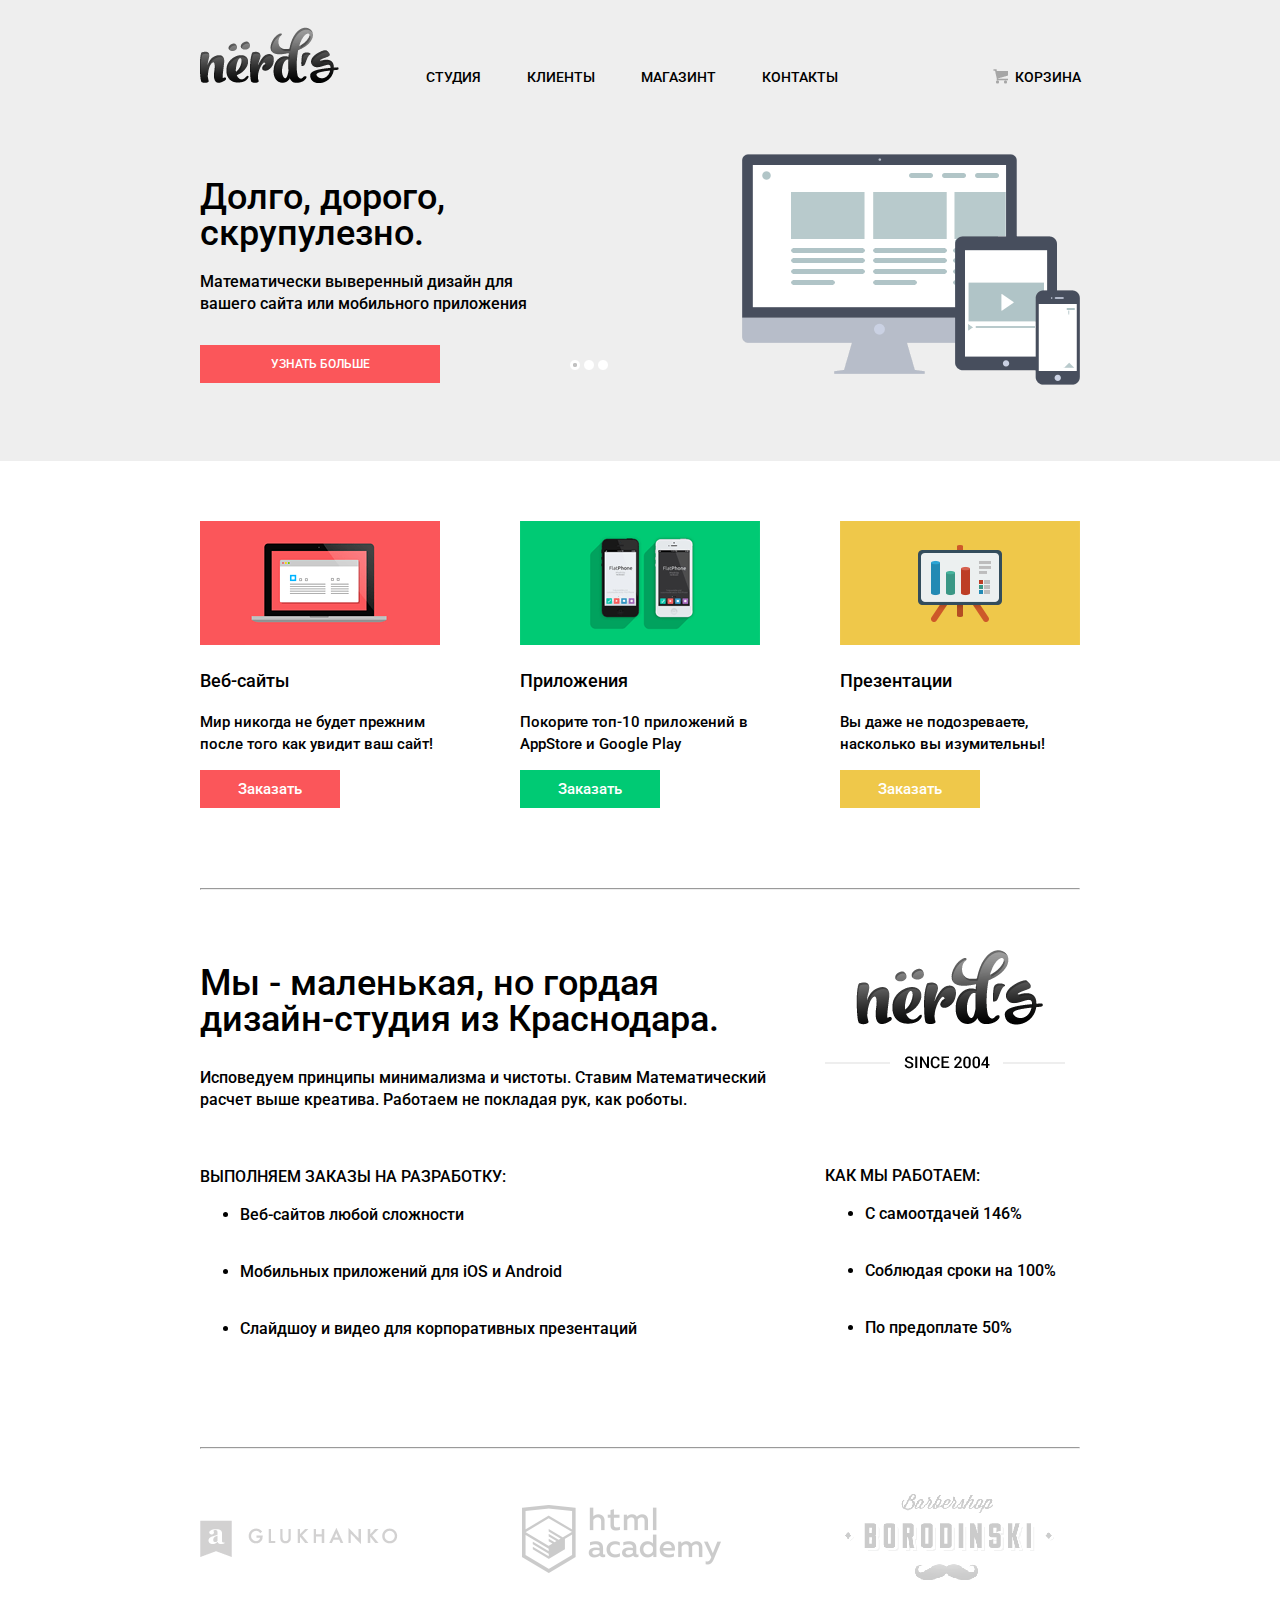
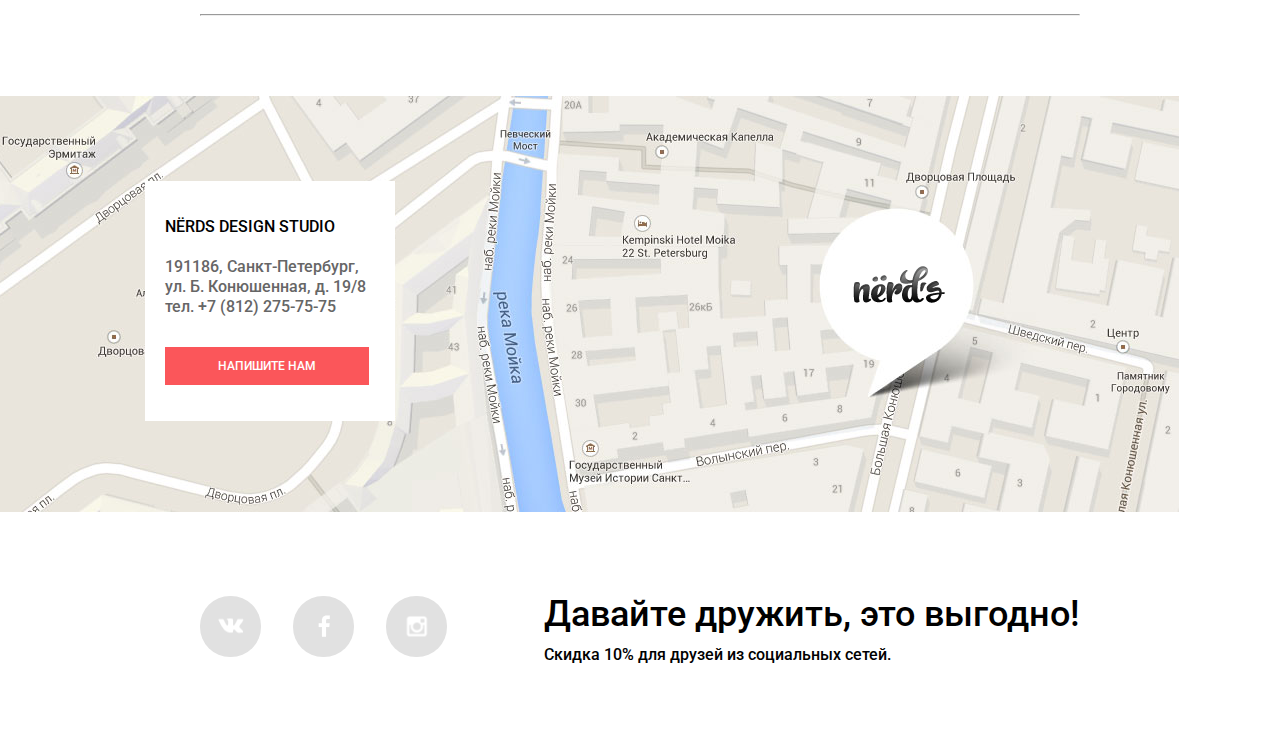
==== index.html @ 6b66bb36 "index.html - сделан, catalog.html - почти" ====
<!DOCTYPE html>
<html lang="ru"> <!--Как в строку лого+ меню -->
  <head>
    <meta charset="utf-8">
    <title>Нёрдс Главная страница</title>
    <link href="https://fonts.googleapis.com/css?family=Roboto:400,500&subset=cyrillic" rel="stylesheet">
    <link rel="stylesheet" href="https://fonts.googleapis.com/css?family=Roboto:500,900&subset=cyrillic">
    <link rel="stylesheet" href="css/normalize.css">
    <link href="css/style.css" rel="stylesheet">
  </head>
  <body>

    <header class="header">
      <div class="container clearfix">
        <a class="main-logo" href="#" class="logo"><img src="img/Logo.png" alt="logo" width="139" height="56"></a> <!--float left-->
        <nav class="header-menu">
          <ul>
            <li>
              <a href="#">СТУДИЯ</a>
            </li>
            <li>
              <a href="#">КЛИЕНТЫ</a>
            </li>
            <li>
              <a href="#">МАГАЗИНТ</a>
            </li>
            <li>
              <a href="#">КОНТАКТЫ</a>
            </li>
          </ul>
        </nav> <!-- margin-left-->
        <div class="cart">
          <a class="login" href="#">КОРЗИНА</a>
        </div>


        <!--Слайдер-->
        <div class="advantages clearfix"> <!--Кнопка? line-height?? -->
          <div class="advantages-text">
            <h1>Долго, дорого, скрупулезно.</h1>
            <p>Математически выверенный дизайн для вашего сайта или мобильного приложения</p>
            <a class="btn-more" href="#">УЗНАТЬ БОЛЬШЕ</a>
          </div>
          <div class="advantages-switch">
            <!-- <img src="img/4-layers.png" alt="Переключатели"> -->
            <span class="switch-btn"><img src="img/sw-bt-2.png" alt="" /></span>
            <span class="switch-btn"><img src="img/sw-bt.png" alt="" /></span>
            <span class="switch-btn"><img src="img/sw-bt.png" alt="" /></span>

          </div>
          <div class="advantages-img">
            <img src="img/Nerds-comp.png" alt="Nerds" width="338" height="231">
          </div>
        </div>
      </div>

    </header>

    <main class="container clearfix">

      <!--div с плюсами-->
      <div class="what-we-do"> <!--Как покрасить кнопки, только через отдельные классы? -->
        <section class="we-do-card">
          <img src="img/we-do-web-sites.png" alt="web" width="240" height="124">
          <h2>Веб-сайты</h2>
          <p>Мир никогда не будет прежним после того как увидит ваш сайт!</p>
          <a href="#" class="btn-buy sites">Заказать</a>
        </section>
        <section class="we-do-card">
          <img src="img/we-do-apps.png" alt="apps" width="240" height="124">
          <h2>Приложения</h2>
          <p>Покорите топ-10 приложений в AppStore и Google Play</p>
          <a href="#" class="btn-buy apps">Заказать</a>
        </section>
        <section class="we-do-card">
          <img src="img/we-do-present.png" alt="present" width="240" height="124">
          <h2>Презентации</h2>
          <p>Вы даже не подозреваете, насколько вы изумительны!</p>
          <a href="#" class="btn-buy present">Заказать</a>
        </section>
      </div>
      <hr class="delimiter"> <!-- delimiter body and partners-->
      <!--Рассказ о nerds-->
      <div class="about clearfix">
        <div class="about-text">
          <h1>Мы - маленькая, но гордая дизайн-студия из Краснодара.</h1>
          <p>Исповедуем принципы минимализма и чистоты. Ставим Математический расчет выше креатива. Работаем не покладая рук, как роботы.</p>
          <span>Выполняем заказы на разработку:</span>
          <ul>
              <li>Веб-сайтов любой сложности</li>
              <li>Мобильных приложений для iOS и Android</li>
              <li>Слайдшоу и видео для корпоративных презентаций</li>
            </ul>
        </div>
        <div class="about-how">
          <img src="img/Logo-big.png" alt="nerds" width="240" height="119">
          <span>Как мы работаем:</span>
          <ul>
            <li>С самоотдачей 146%</li>
            <li>Соблюдая сроки на 100%</li>
            <li>По предоплате 50%</li>
          </ul>
        </div>
      </div>
      <hr class="delimiter">
      <div class="partners">
        <img src="img/partn-gluhanko.png" alt="GLUKHANKO" width="198" height="37" class="image-partners">
        <img src="img/partn-academy.png" alt="html academy" width="199" height="68" class="image-partners">
        <img src="img/partn-borod.png" alt="Barbershop" width="209" height="90" class="image-partners">
      </div>
      <hr class="delimiter">
    </main><!--index div-->
      <footer class="social">
        <div class="container clearfix">
          <div class="map">
            <img class="big-map" src="img/map.jpg" alt="map" width="1199" height="416">
            <img class="map-logo" src="img/logo-map.png" alt="logo-map" width="92" height="37">
            <div class="our-address">
              <span>NЁRDS DESIGN STUDIO</span>

              <address>
                191186, Санкт-Петербург, ул. Б. Конюшенная, д. 19/8
                <br>
                тел. +7 (812) 275-75-75
              </address>
              <a class="btn-address" href="#">НАПИШИТЕ НАМ</a>
            </div>
          </div>

            <div class="social-footer">
              <a class="social-btn social-btn-vk" href="#">Вконтакте</a>
              <a class="social-btn social-btn-fb" href="#">Фейсбук</a>
              <a class="social-btn social-btn-inst" href="#">Инстаграм</a>
            </div>
            <div class="lets-friend">
              <h1>Давайте дружить, это выгодно!</h1>
              <span>Скидка 10% для друзей из социальных сетей.</span>
            </div>
        </div>
      </footer>

  </body>
</html>
---- css/style.css ----
body {
  font-size: 16px;
  line-height: 22px;
  color: black;
  font-weight: 500;
  font-family: 'Roboto', sans-serif;
}

h1 {
  font-size: 36px;
  line-height: 36px;
  color: black;
  font-weight: 500;
  font-family: 'Roboto', sans-serif;
}

h2 {
  font-size: 18px;
  line-height: 30px;
  color: black;
  font-weight: 500;
  font-family: 'Roboto', sans-serif;
}

.clearfix::after {
  content: "";
  display: table;
  clear: both;
}

.container {
  position: relative;

  width: 880px;
  padding: 0 10px;
  margin: 0 auto;
}

.header {
  margin-bottom: 60px;
  background-color: #eeeeee;
}

.main-logo {
  float: left;
  position: absolute;
  top: 27px;
}

.header-menu {
  box-sizing: border-box;
  width: 600px;
  float: left;
  margin-left: 180px;
  /*padding-left: 185px;  /* 325px */

}

.header-menu ul {
  margin: 0;
  padding: 0;
  list-style: none;
  font-size: 0;
}

.header-menu li {
  display: inline-block;
  font-size: 14px;
  font-weight: 500;
  line-height: 30px;
}

.header-menu a {
  text-decoration: none;
  color: black;
  display: block;
  padding: 62px 46px;
}

.header-menu a:last-child {
  padding-right: 0;
}

.header-menu a:hover {
  color: #fb565a;
}

.header-menu a:active {
  color: #dbdbdb;
}

.cart {
  max-width: 90px;
  float: right;
}

.login {
  position: relative;

  font-size: 14px;
  font-weight: 500;
  line-height: 30px;
  color: black;
  text-decoration: none;
  padding: 62px 0 62px 25px;

  display: inline-block;
  vertical-align: top;
}

.login:hover {
  color: #fb565a;
}

.login:active {
  color: #dbdbdb;
}

.login::before {
  content: "";
  position: absolute;

  width: 15px;
  height: 15px;
  background-position: -10px -10px;
  background-image: url("../img/sprite.png");
  background-repeat: no-repeat;

  top: 69px;
  left: 3px;
}

.login:hover::before {
  width: 15px;
  height: 15px;
  background-position: -10px -45px;

}

.login:active::before {
  width: 15px;
  height: 15px;
  background-position: -10px -10px;
}

/*--Конец шапки--*/

.advantages {
  vertical-align: top;

}

.advantages-text {
  float: left;
  width: 370px;
  margin: 0;
  padding: 0;

}

.advantages-text h1 {
  margin: 0;
  margin-top: 25px;
}

.advantages-text p {
  margin: 0;
  margin-top: 20px;
  margin-bottom: 30px;
}

/*BUTTONS */

.btn-more {
  display: block;
  /*box-sizing: border-box;*/
  width: 240px;
  line-height: 38px;

  text-decoration: none;
  color: white;
  background-color: #fb565a;
  font-size: 12px;


  text-align: center;

  /*vertical-align: middle;*/
  /*padding: 14px 71px 15px 70px;*/
}

.btn-more:hover {
  background-color: #d6494d;
}

.btn-more:active {
  background-color: #b63538;
}

.btn-buy {
  display: block;
  width: 140px;
  line-height: 38px;

  text-decoration: none;
  color: white;
  background-color: #fb565a;

  text-align: center;
}

.btn-buy:hover {
  background-color: #d6494d;
}

.btn-buy:active {
  background-color: #b63538;
}

.apps {
  background-color: #00ca74;
}

.apps:hover {
  background-color: #01a25e;
}

.apps:active {
  background-color: #009053;
}

.present {
  background-color: #efc84a;
}

.present:hover {
  background-color: #d6ae2c;
}
.present:active {
  background-color: #c09b24;
}

/*END BUTTONS */

.advantages-img {
  float: right;
  margin-bottom: 70px;
}

.advantages-switch {
  float: left;
  width: 60px;
  margin-top: 200px;

}

.what-we-do {
  font-size: 0;
}

.we-do-card {
  display: inline-block;
  width: 240px;
  vertical-align: top;
  margin-right: 80px;
  margin-bottom: 80px;


  font-size: 15px;
  line-height: 22px;
  color: black;
  font-weight: 500;
  font-family: 'Roboto', sans-serif;
}

.we-do-card h2 {     /* Не работает? */
  font-size: 18px;
  line-height: 30px;
  color: black;
  font-weight: 500;
  font-family: 'Roboto', sans-serif;
}

.we-do-card:last-child {
  margin-right: 0;

}

.about {
  margin-top: 60px;
  margin-bottom: 72px;
}

.about li {
  margin-bottom: 35px;
}

.about span {
  text-transform: uppercase;
}

.about-text {
  float: left;
  width: 575px;
  padding-top: 15px;
}

.about-text h1 {
  margin: 0;
}

.about-text p {
  margin-top: 30px;
  margin-bottom: 55px;
}

.about-how {
  width: 240px;
  float: right;
  margin-right: 15px;
}

.about-how img {
  margin-bottom: 90px;
}

.delimiter {
  margin: 0;
}

.partners {
  margin-top: 45px;
  margin-bottom: 30px;
}

.image-partners {
  vertical-align: middle;
  margin-right: 120px;
  opacity: 0.2;
}

.image-partners:hover {
  opacity: 1; lty
}

.image-partners:last-child {
  margin-right: 0;
}

/*--footer*/
.map {
  margin-bottom: 78px;
}

.big-map {
  position: relative;
  left: -220px;
}

.map-logo {
  position: absolute;
  top: 170px;
  right: 145px;
}

.our-address {
  position: absolute;
  top: 85px;
  left: -45px;
  box-sizing: border-box;

  background-color: white;
  width: 250px;
  height: 240px;

  padding: 31px 23px 26px 20px;

}

.our-address span {
  font-size: 16px;
  line-height: 30px;
}

.our-address address {
  margin-top: 15px;
  margin-bottom: 30px;

  font-size: 16px;
  line-height: 20px;
  font-style: normal;
  color: #666;
}

.btn-address {
  display: block;
  /*box-sizing: border-box;*/
  width: 204px;
  line-height: 38px;

  text-decoration: none;
  color: white;
  background-color: #fb565a;
  font-size: 12px;


  text-align: center;

  /*vertical-align: middle;*/
  /*padding: 14px 71px 15px 70px;*/
}

.btn-address:hover {
  background-color: #d6494d;
}

.btn-address:active {
  background-color: #b63538;
}

.social {
  margin-top: 80px;
}

.social-footer {
  float: left;
}

.social-btn {
  position: relative;
  display: inline-block;
  vertical-align: top;
  margin-right: 28px;

  width: 61px;
  height: 61px;
  font-size: 0;
  background-color: #e1e1e1;

  border-radius: 30px;

}

.social-btn::before {
  content: "";
  position: absolute;
  top: 50%;
  left: 50%;

  transform: translate(-50%, -50%);
  background: transparent url("../img/sprite.png") no-repeat;

}

.social-btn:hover {
  background: #fb565a;
}

.social-btn-vk::before {
  width: 26px;
  height: 15px;
  background-position: -10px -459px;
}

.social-btn-fb::before {
  width: 12px;
  height: 22px;
  background-position: -10px -316px;
}

.social-btn-inst::before {
  width: 21px;
  height: 21px;
  background-position: -10px -358px;
}

.lets-friend {
  float: right;;
  margin-left: 20px;
  margin-bottom: 75px;
}

.lets-friend h1 {
  margin: 0;
  margin-bottom: 12px;
}

footer .container {
  margin-top: 80px;
}
/*--End Footer--*/

/*Catalog*/

.welcome {
  margin-bottom: 95px;
  margin-left: auto;
  margin-right: auto;
  width: 655px;
}

.welcome h1 {
  margin: 0;
  text-align: center;
  font-size: 40px;
  text-transform: uppercase;
  font-weight: 500;
  line-height: normal;
}

.left-menu {
  float: left;
  width: 245px;
  line-height: 20px;
}

/*Оформление кнопок*/

input[type="checkbox"] {
  display: none;
}

input[type="checkbox"] + label {
  display: block;
  line-height: 20px;
  padding-left: 35px;
  margin-bottom: 15px;
  cursor: pointer;

  position: relative;
  color: #283136;
}

input[type="checkbox"] + label:hover {
  color: black;
}

input[type="checkbox"] + label:active {  /*Нужно ли opacity?*/
  opacity: 0.3;
}

input[type="checkbox"] + label::before {
  content: "";
  display: block;

  position: absolute;
  top: 0;
  left: 0;

  background-image: url("../img/sprite.png");
  background-repeat: no-repeat;
  width: 23px;
  height: 23px;
  background-position: -10px -80px;
}

input[type="checkbox"]:checked + label::after {
  content: "";
  display: block;

  position: absolute;
  top: 0;
  left: 0;

  background-image: url("../img/sprite.png");
  background-repeat: no-repeat;
  width: 27px;
  height: 23px;
  background-position: -10px -123px;
}

input[type="radio"] {
  display: none;
}

input[type="radio"] + label {
  display: block;
  line-height: 20px;
  padding-left: 35px;
  margin-bottom: 15px;
  cursor: pointer;

  position: relative;
  color: #283136;
}

input[type="radio"] + label:hover {
  color: black;
}

input[type="radio"] + label:active {  /*Нужно ли opacity?*/
  opacity: 0.3;
}

input[type="radio"] + label::before {
  content: "";
  display: block;

  position: absolute;
  top: 0;
  left: 0;

  background-image: url("../img/sprite.png");
  background-repeat: no-repeat;
  width: 25px;
  height: 25px;
  background-position: -10px -166px;
}

input[type="radio"]:checked + label::after {
  content: "";
  display: block;

  position: absolute;
  top: 0;
  left: 0;

  background-image: url("../img/sprite.png");
  background-repeat: no-repeat;
  width: 25px;
  height: 25px;
  background-position: -10px -211px;
}

.left-menu .price-range {
  width: 80px;
}

.show-button {
  margin-top: 57px;
}

.btn-show {
    display: block;
    width: 155px;
    line-height: 38px;

    text-decoration: none;
    color: black;
    background-color: #f1f1f1;

    text-align: center;
    text-transform: uppercase;
    border: 0;

    font-size: 12px;
    font-weight: 700;

}

/*END Оформление кнопок*/



.sorted {
  margin-bottom: 26px;
}

.layouts {
  margin-left: 246px;
}

.layout-card {
  display: inline-block;
  font-size: 0;
  margin-right: 80px;
  margin-bottom: 80px;
}

.layout-card:nth-child(even) {
  margin-right: 0;
}

.showed  div{
  position: relative;
}

.btn-price {
  position: absolute;
  bottom: 80px;
  left: 50px;
  background: red;
  width: 140px;
  height: 40px;

}

.btn-price:hover {
  background: blue;
}

/*
.btn-price {
  display: inline-block;
  float: right;
  background: red;
  width: 100px;
}
*/

.pagination {
  margin-top: 45px;
}

.pagination ul {
  margin: 0;
  padding: 0;

  list-style: none;
  font-size: 0;
}

.pagination li {
  display: inline-block;
  font-size: 14px;
  line-height: 18px;
  vertical-align: top;
}

.pagination a {
  display: block;
  padding: 17px 18px;
  color: black;
  background-color: #f1f1f1;
  text-decoration: none;
  margin-right: 7px;
  border-radius: 5px;
}

.pagination .selected-pagi {
  color: black;
  background-color: white;
  border: 1px solid grey;
}

.pagination a:hover {
  background: #e5e5e5;
}

.pagination a:active {
  background: #d5d5d5;
  box-shadow: inset 0 3px 0 0 grey;
}

/*SPRITE*/
.sprite {
    background-image: url("../img/sprite.png");
    background-repeat: no-repeat;
    display: block;
}

.sprite--icon-basket {
    width: 15px;
    height: 15px;
    background-position: -10px -10px;
}

.sprite--icon-basket-red {
    width: 15px;
    height: 15px;
    background-position: -10px -45px;
}

.sprite--icon-check-off {
    width: 23px;
    height: 23px;
    background-position: -10px -80px;
}

.sprite--icon-check-on {
    width: 27px;
    height: 23px;
    background-position: -10px -123px;
}

.sprite--icon-circle {
    width: 25px;
    height: 25px;
    background-position: -10px -166px;
}

.sprite--icon-circle-dot {
    width: 25px;
    height: 25px;
    background-position: -10px -211px;
}

.sprite--icon-down-dir- {
    width: 11px;
    height: 10px;
    background-position: -10px -256px;
}

.sprite--icon-down-dir-green {
    width: 11px;
    height: 10px;
    background-position: -10px -286px;
}

.sprite--icon-fb {
    width: 12px;
    height: 22px;
    background-position: -10px -316px;
}

.sprite--icon-inst {
    width: 21px;
    height: 21px;
    background-position: -10px -358px;
}

.sprite--icon-up-dir {
    width: 11px;
    height: 10px;
    background-position: -10px -399px;
}

.sprite--icon-up-dir-green {
    width: 11px;
    height: 10px;
    background-position: -10px -429px;
}

.sprite--icon-vk {
    width: 26px;
    height: 15px;
    background-position: -10px -459px;
}

/*END SPRITE*/
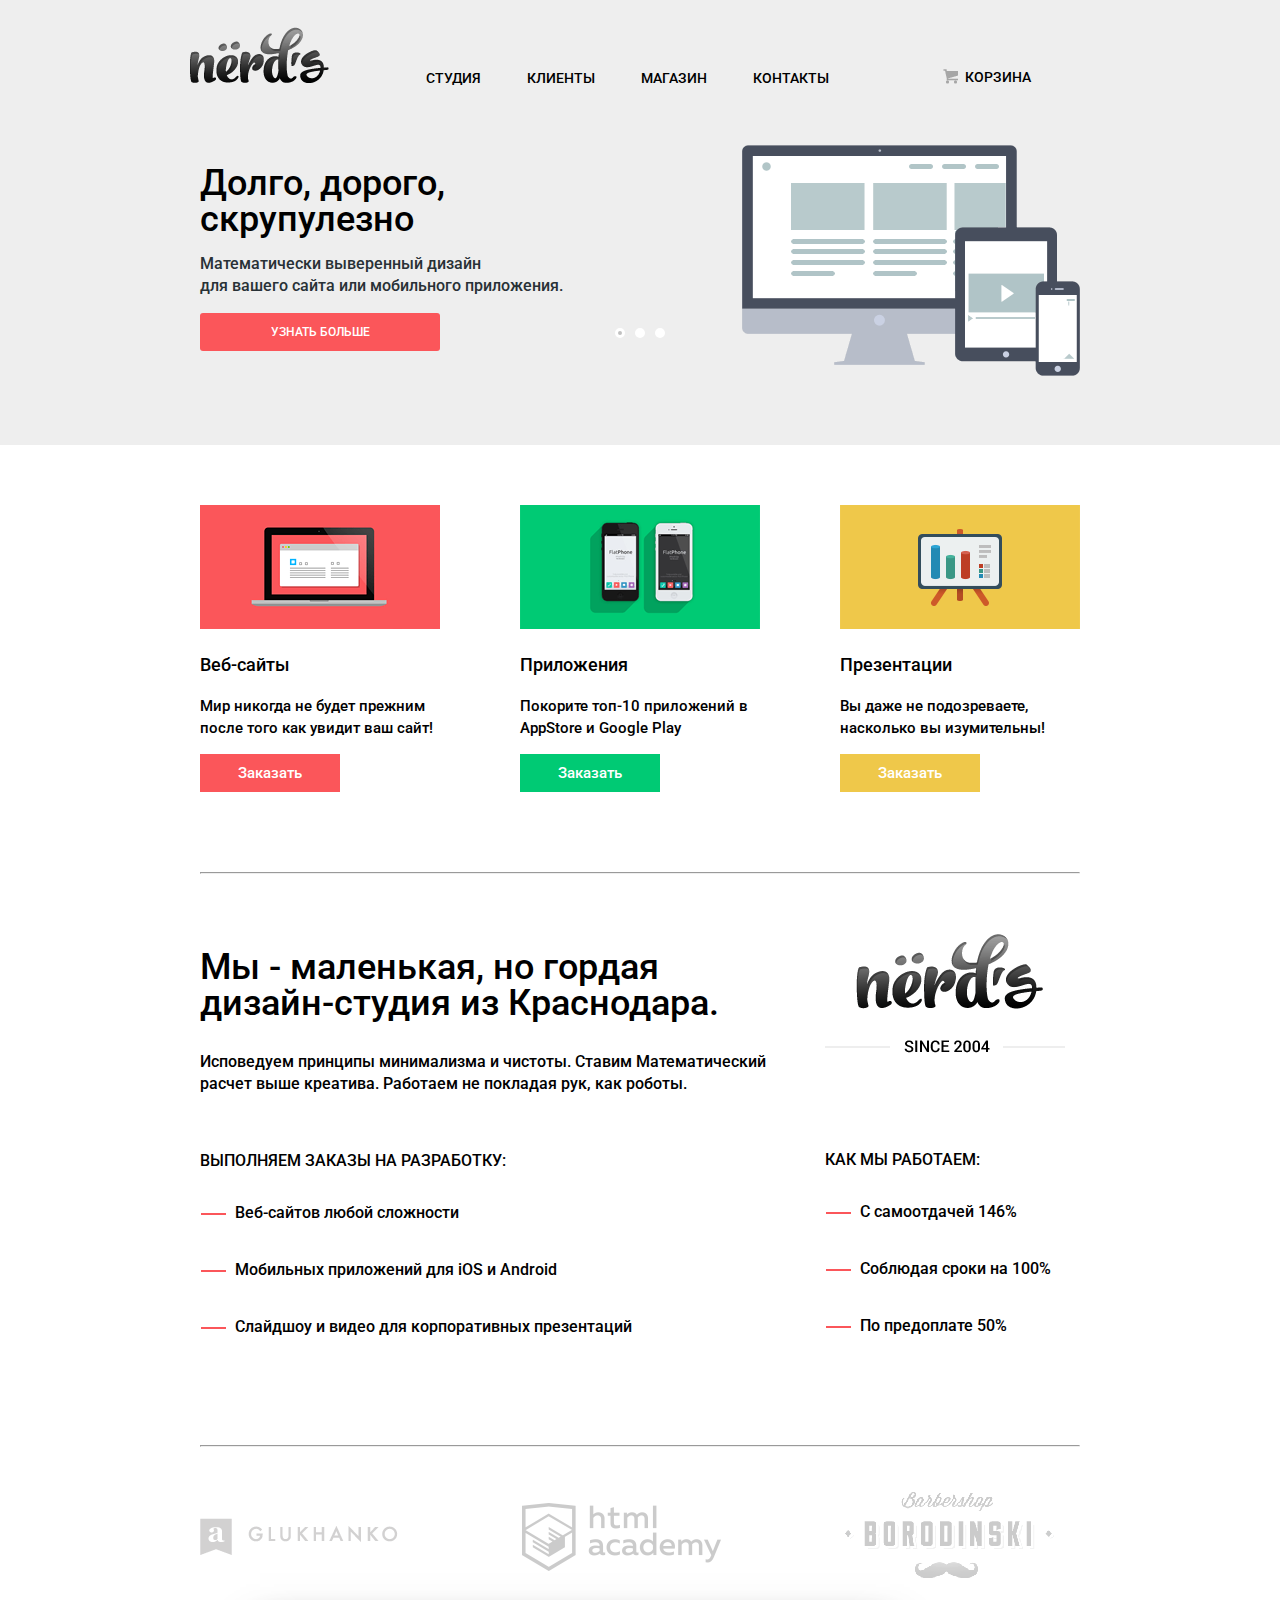
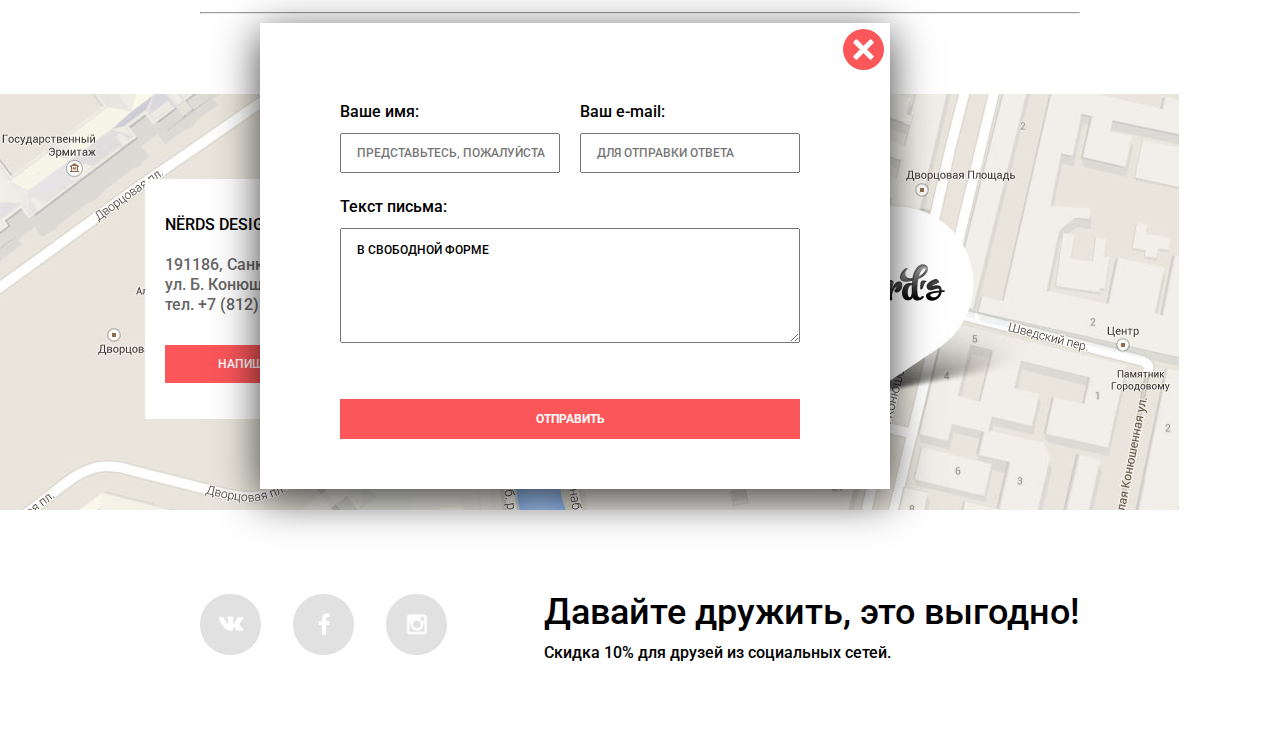
==== commit f823b9ed: "index.html готов" ====
--- a/index.html
+++ b/index.html
@@ -1,6 +1,6 @@
 <!DOCTYPE html>
-<html lang="ru"> <!--Как в строку лого+ меню -->
-  <head>
+<html lang="ru">  <!-- горизонтальная прокрутка от .container margin 0 10px, как убрать? -->
+  <head>  <!-- В index.html меню перестало быть активным из-за слайдера -->
     <meta charset="utf-8">
     <title>Нёрдс Главная страница</title>
     <link href="https://fonts.googleapis.com/css?family=Roboto:400,500&subset=cyrillic" rel="stylesheet">
@@ -10,10 +10,10 @@
   </head>
   <body>
 
-    <header class="header">
+    <header class="header clearfix">
       <div class="container clearfix">
         <a class="main-logo" href="#" class="logo"><img src="img/Logo.png" alt="logo" width="139" height="56"></a> <!--float left-->
-        <nav class="header-menu">
+        <nav class="header-menu clearfix">
           <ul>
             <li>
               <a href="#">СТУДИЯ</a>
@@ -22,7 +22,7 @@
               <a href="#">КЛИЕНТЫ</a>
             </li>
             <li>
-              <a href="#">МАГАЗИНТ</a>
+              <a href="Catalog.html">МАГАЗИН</a>
             </li>
             <li>
               <a href="#">КОНТАКТЫ</a>
@@ -32,24 +32,39 @@
         <div class="cart">
           <a class="login" href="#">КОРЗИНА</a>
         </div>
+        <!--Слайдер-->
+        <div class="slider">
+          <input type="radio" id="btn-1" name="toggle" checked>
+          <input type="radio" id="btn-2" name="toggle">
+          <input type="radio" id="btn-3" name="toggle">
 
-
-        <!--Слайдер-->
-        <div class="advantages clearfix"> <!--Кнопка? line-height?? -->
-          <div class="advantages-text">
-            <h1>Долго, дорого, скрупулезно.</h1>
-            <p>Математически выверенный дизайн для вашего сайта или мобильного приложения</p>
-            <a class="btn-more" href="#">УЗНАТЬ БОЛЬШЕ</a>
+          <div class="slider-controls">
+            <label for="btn-1"></label>
+            <label for="btn-2"></label>
+            <label for="btn-3"></label>
           </div>
-          <div class="advantages-switch">
-            <!-- <img src="img/4-layers.png" alt="Переключатели"> -->
-            <span class="switch-btn"><img src="img/sw-bt-2.png" alt="" /></span>
-            <span class="switch-btn"><img src="img/sw-bt.png" alt="" /></span>
-            <span class="switch-btn"><img src="img/sw-bt.png" alt="" /></span>
-
-          </div>
-          <div class="advantages-img">
-            <img src="img/Nerds-comp.png" alt="Nerds" width="338" height="231">
+          <div class="slides">
+            <div class="slide">
+              <div class="slide-text">
+                <div class="slide-title">Долго, дорого,<br>скрупулезно</div>
+                <p>Математически выверенный дизайн<br>для вашего сайта или мобильного приложения.</p>
+                <a class="btn-more" href="#">Узнать больше</a>
+              </div>
+            </div>
+            <div class="slide">
+              <div class="slide-text">
+                <div class="slide-title">Любите ли вы математику,<br> как любим ее мы?</div>
+                <p>Нашим дизайнерам мы удаляем нейроны, ответственные<br>за креатив, чтобы дать им возможность все просчитать.</p>
+                <a class="btn-more" href="#">Узнать больше</a>
+              </div>
+            </div>
+            <div class="slide">
+              <div class="slide-text">
+                <div class="slide-title">Только наркотики,<br> только хардкор!</div>
+                <p>Все дизайнерские решения в нашей компании принимаются только под воздействием качественных галлюциногенов.</p>
+                <a class="btn-more" href="#">Узнать больше</a>
+              </div>
+            </div>
           </div>
         </div>
       </div>
@@ -112,7 +127,7 @@
     </main><!--index div-->
       <footer class="social">
         <div class="container clearfix">
-          <div class="map">
+          <div class="map"> <!--Всплывающее окно внутри -->
             <img class="big-map" src="img/map.jpg" alt="map" width="1199" height="416">
             <img class="map-logo" src="img/logo-map.png" alt="logo-map" width="92" height="37">
             <div class="our-address">
@@ -125,6 +140,41 @@
               </address>
               <a class="btn-address" href="#">НАПИШИТЕ НАМ</a>
             </div>
+            <div class="modal-content clearfix"><!-- Всплывающее окно "Напишите нам" -->  <!-- text-popup проходит сквозь float, clearfix не помогает почему-то -->
+                <button class="modal-content-close" type="button" title="Закрыть">Закрыть</button>
+
+                <form class="login-form clearfix" action="#" method="post">
+                    <div class="login-popup">
+                      <label for="pup-login">
+                        <p>Ваше имя:</p>
+                      </label>
+                      <input type="text" name="login" id="pup-login" placeholder="представьтесь, пожалуйста">
+                    </div>
+                    <div class="email-popup">
+                      <label for="pup-email">
+                        <p>Ваш e-mail:</p>
+                      </label>
+                      <input type="text"  name="email" id="pup-email" placeholder="для отправки ответа">
+                    </div>
+                    <div class="text-popup">
+                      <label for="pup-text">
+                        <p>Текст письма:</p>
+                      </label>
+                      <textarea type="text"  name="all-text" id="pup-text">в свободной форме</textarea>
+                    </div>
+                    <!-- <div class="text-popup"> -->  <!-- Проба с типом input -->
+                      <!--<label for="pup-text">
+                        <p>Текст письма:</p>
+                      </label>
+                      <input class="popup-text" type="text"  name="all-text" id="pup-text" placeholder="в свободной форме"></input>
+                    </div> -->
+
+                    <button class="btn-show" type="submit">Отправить</button>
+
+                </form>
+
+
+              </div>
           </div>
 
             <div class="social-footer">
--- a/css/style.css
+++ b/css/style.css
@@ -36,6 +36,11 @@
   margin: 0 auto;
 }
 
+img {
+  max-width: 100%;
+  height: auto;
+}
+
 .header {
   margin-bottom: 60px;
   background-color: #eeeeee;
@@ -45,13 +50,18 @@
   float: left;
   position: absolute;
   top: 27px;
+  left: 0px;
+
 }
 
 .header-menu {
   box-sizing: border-box;
-  width: 600px;
+  width: 550px;
   float: left;
   margin-left: 180px;
+  margin-top: 43px;
+
+  /*margin-bottom: 64px;*/
   /*padding-left: 185px;  /* 325px */
 
 }
@@ -65,6 +75,7 @@
 
 .header-menu li {
   display: inline-block;
+  vertical-align: top;
   font-size: 14px;
   font-weight: 500;
   line-height: 30px;
@@ -74,7 +85,7 @@
   text-decoration: none;
   color: black;
   display: block;
-  padding: 62px 46px;
+  padding: 20px 46px;
 }
 
 .header-menu a:last-child {
@@ -87,11 +98,34 @@
 
 .header-menu a:active {
   color: #dbdbdb;
+}
+
+.header-menu .active {
+  position: relative;
+
+  background-color: none;
+}
+
+.header-menu .active::after {
+  content: "";
+  position: absolute;
+  right: 0;
+  bottom: 0;
+  left: 46px;
+
+  height: 5px;
+
+  background-color: #ffffff;
+}
+
+.header-menu .active a:hover {
+  color: black;
 }
 
 .cart {
   max-width: 90px;
   float: right;
+  margin-right: 50px;
 }
 
 .login {
@@ -145,29 +179,104 @@
 
 /*--Конец шапки--*/
 
-.advantages {
+/* SLIDER*/
+
+.slider {
+  position: relative;
+
+  padding-top: 135px;
+  width: 880px;
+  margin: 0 auto;
+}
+
+.slide {
+  min-height: 310px;
+  background-repeat: no-repeat;
+  background-position: 100% 10px;
+}
+
+.slider input[type="radio"] {
+  display: none;
+}
+
+.slider-controls label {
+  display: inline-block;
+  width: 4px;
+  height: 4px;
+  margin: 0 3px;
+
   vertical-align: top;
 
-}
-
-.advantages-text {
-  float: left;
-  width: 370px;
-  margin: 0;
-  padding: 0;
-
-}
-
-.advantages-text h1 {
-  margin: 0;
-  margin-top: 25px;
-}
-
-.advantages-text p {
-  margin: 0;
-  margin-top: 20px;
-  margin-bottom: 30px;
-}
+  background: #ffffff;
+  border: 3px solid white;
+  border-radius: 50%;
+  cursor: pointer;
+}
+.slider-controls {
+  position: absolute;
+  bottom: 95px;
+  left: 50%;
+
+  width: 200px;
+  margin-left: -100px;
+
+  text-align: center;
+}
+
+.slide-text {
+  width: 500px;
+  padding: 30px 0;
+}
+
+.slide-title {
+  font-weight: 500;
+  font-size: 36px;
+  line-height: 36px;
+}
+
+.slide p {
+  color: #283136;
+  font-size: 16px;
+  font-weight: 500;
+  line-height: 22px;
+}
+
+.slide:nth-child(1) {
+  background-image: url("../img/nerds-1-comp.png");
+}
+
+.slide:nth-child(2) {
+  background-image: url("../img/nerds-2-calc.png");
+}
+
+.slide:nth-child(3) {
+  background-image: url("../img/nerds-3-rob.png");
+}
+
+.slide {
+  display: none;
+}
+
+#btn-1:checked ~ .slides .slide:nth-child(1) {
+  display: block;
+}
+
+#btn-2:checked ~ .slides .slide:nth-child(2) {
+  display: block;
+}
+
+#btn-3:checked ~ .slides .slide:nth-child(3) {
+  display: block;
+}
+
+#btn-1:checked ~ .slider-controls label[for="btn-1"],
+#btn-2:checked ~ .slider-controls label[for="btn-2"],
+#btn-3:checked ~ .slider-controls label[for="btn-3"] {
+  background: #c1c1c1;
+}
+
+/*END SLIDER */
+
 
 /*BUTTONS */
 
@@ -178,12 +287,13 @@
   line-height: 38px;
 
   text-decoration: none;
+  text-transform: uppercase;
   color: white;
   background-color: #fb565a;
   font-size: 12px;
 
-
   text-align: center;
+  border-radius: 3px;
 
   /*vertical-align: middle;*/
   /*padding: 14px 71px 15px 70px;*/
@@ -289,14 +399,38 @@
 .about {
   margin-top: 60px;
   margin-bottom: 72px;
+
+}
+
+.about ul {
+  margin: 0;
+  padding: 0;
+  list-style: none;
+  margin-top: 30px;
 }
 
 .about li {
+  position: relative;
+
   margin-bottom: 35px;
+  padding-left: 35px;
+}
+
+.about li::after {
+  position: absolute;
+  content: "";
+  top: 50%;
+  left: 1px;
+
+  width: 25px;
+  height: 2px;
+
+  background-color: #fb565a;
 }
 
 .about span {
   text-transform: uppercase;
+
 }
 
 .about-text {
@@ -355,6 +489,7 @@
 .big-map {
   position: relative;
   left: -220px;
+  max-width: inherit;
 }
 
 .map-logo {
@@ -650,18 +785,30 @@
 
 /*END Оформление кнопок*/
 
-
+.price {
+  margin-bottom: 55px;
+}
+
+.grid {
+  margin-bottom: 50px;
+}
+
+.cards-index {
+  width: 565px;
+  margin-left: 246px;
+}
 
 .sorted {
   margin-bottom: 26px;
 }
 
-.layouts {
+/*.layouts {
   margin-left: 246px;
-}
+}*/
 
 .layout-card {
   display: inline-block;
+  vertical-align: top;
   font-size: 0;
   margin-right: 80px;
   margin-bottom: 80px;
@@ -712,6 +859,7 @@
 
 .pagination li {
   display: inline-block;
+  vertical-align: top;
   font-size: 14px;
   line-height: 18px;
   vertical-align: top;
@@ -828,3 +976,136 @@
 }
 
 /*END SPRITE*/
+
+
+/*POPUP*/
+
+.modal-content {
+  position: absolute;
+  bottom: 250px;
+  left: 70px;
+  box-sizing: border-box;
+  /*left: 50%;*/
+
+  max-width: 704px;
+  padding: 55px 90px 50px 80px;
+
+  color: #000000;
+
+  background: white;
+  box-shadow: 0 10px 40px rgba(0, 1, 1, 0.75);
+}
+
+.modal-content p {
+  margin: 0;
+  padding: 0;
+  margin-bottom: 12px;
+}
+
+.modal-content-close {
+  position: absolute;
+  top: 6px;
+  right: 6px;
+
+  width: 41px;
+  height: 41px;
+
+  font-size: 0;
+  border-radius: 50%;
+
+  background-color: #fb565a;
+  border: 0;
+  outline: 0;
+  cursor: pointer;
+}
+
+.modal-content-close::before,
+.modal-content-close::after {
+  content: "";
+  position: absolute;
+  top: 18px;
+  right: 8px;
+
+  width: 25px;
+  height: 5px;
+  background-color: white;
+  border-radius: 1px;
+}
+
+.modal-content-close::before {
+  transform: rotate(45deg);
+}
+
+.modal-content-close::after {
+  transform: rotate(-45deg);
+}
+
+.login-form input {
+  box-sizing: border-box;
+  width: 220px;
+  height: 40px;
+  text-transform: uppercase;
+  font-size: 12px;
+  line-height: 18px;
+  color: black;
+  padding-left: 15px;
+}
+
+/*.login-form .popup-text {
+  width: 460px;
+  height: 115px;
+  padding-top: 12px;
+  padding-left: 16px
+}*/
+
+.login-form textarea {
+
+  box-sizing: border-box;
+  width: 460px;
+  height: 115px;
+  text-transform: uppercase;
+  font-size: 12px;
+  line-height: 18px;
+  padding-top: 12px;
+  padding-left: 16px;
+}
+
+.login-form label {
+  font-size: 16px;
+  font-weight: 500;
+  line-height: 18px;
+}
+
+.login-popup {
+  display: inline-block;
+  float: left;
+  margin-right: 20px;
+  margin-bottom: 25px;
+}
+
+.email-popup {
+  display: inline-block;
+  float: right;
+  margin-bottom: 25px;
+}
+
+.text-popup {
+  margin-top: 25px;
+  margin-bottom: 50px;
+}
+
+.modal-content .btn-show {
+  width: 100%;
+  background: #fb565a;
+  color: white;
+}
+
+.modal-content .btn-show:hover {
+  background-color: #d6494d;
+}
+
+.modal-content .btn-show:active {
+  background-color: #b63538;
+}
+
+/*END popup*/
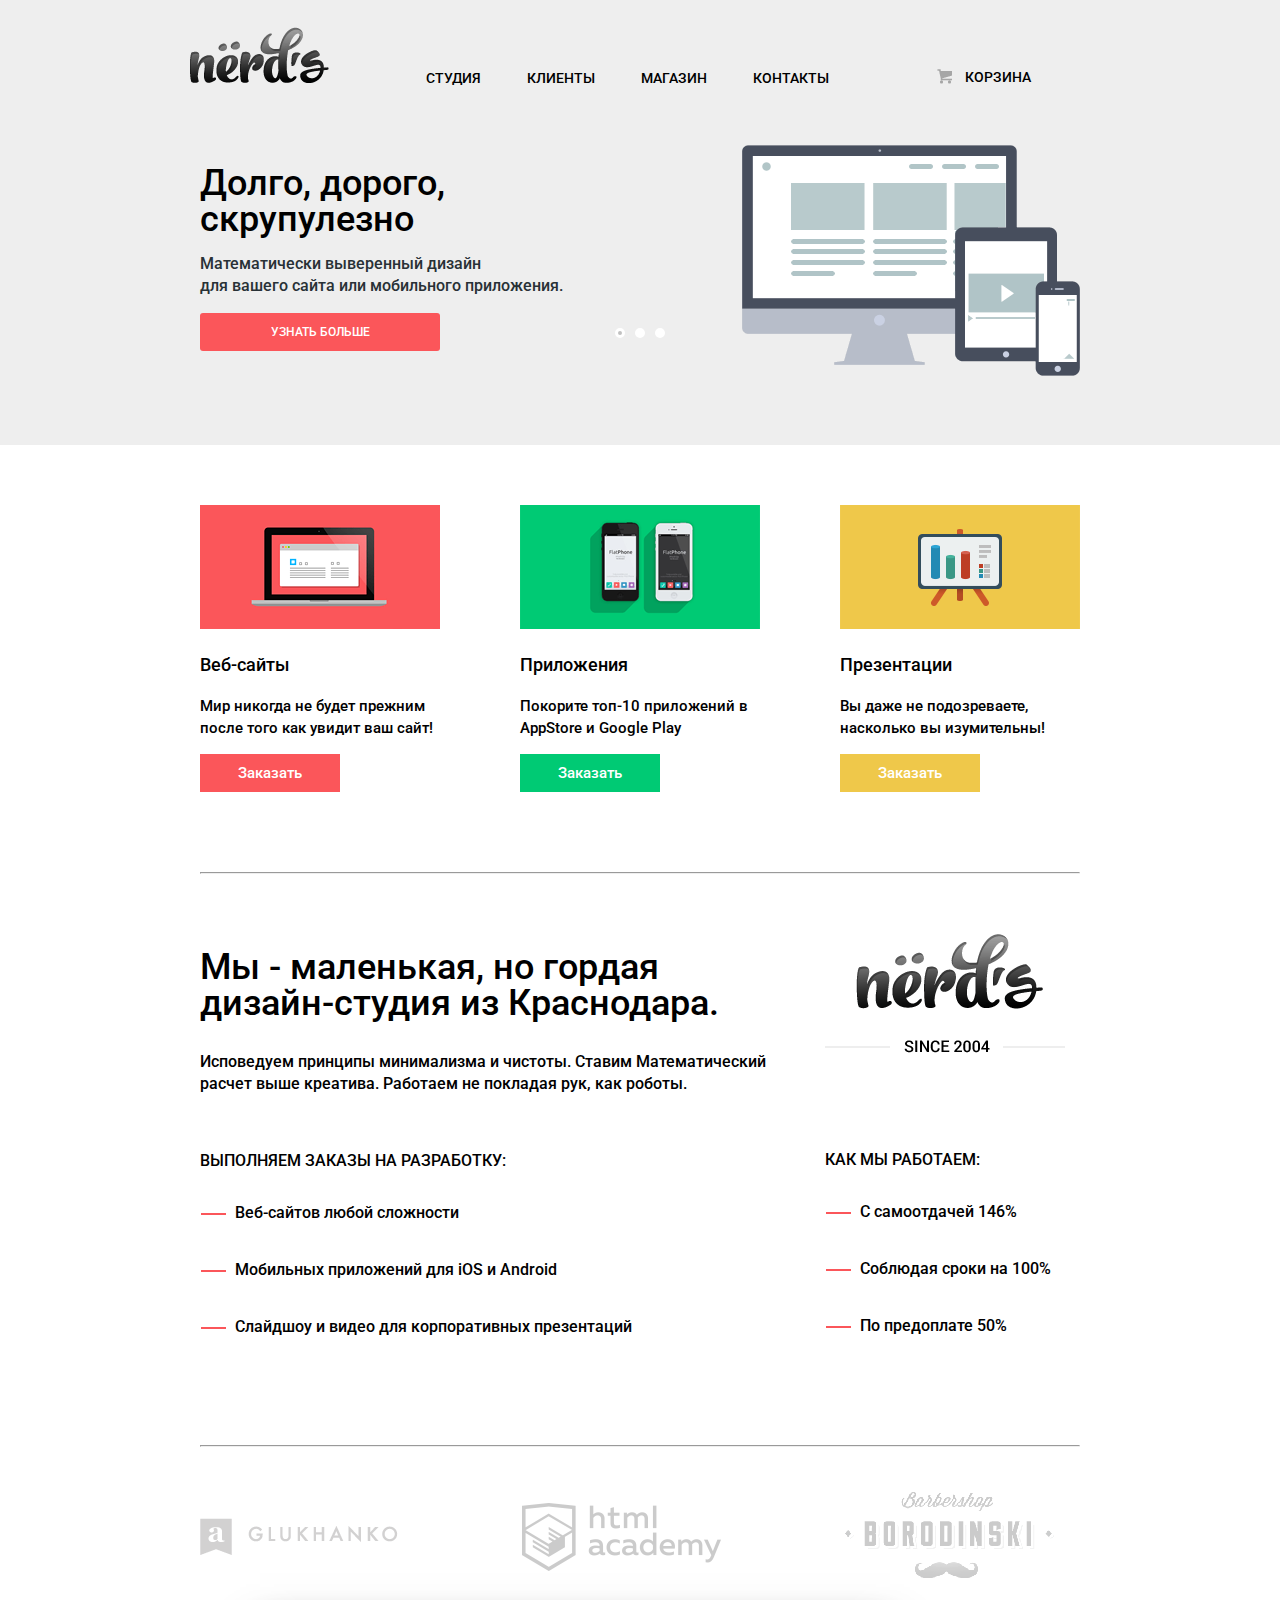
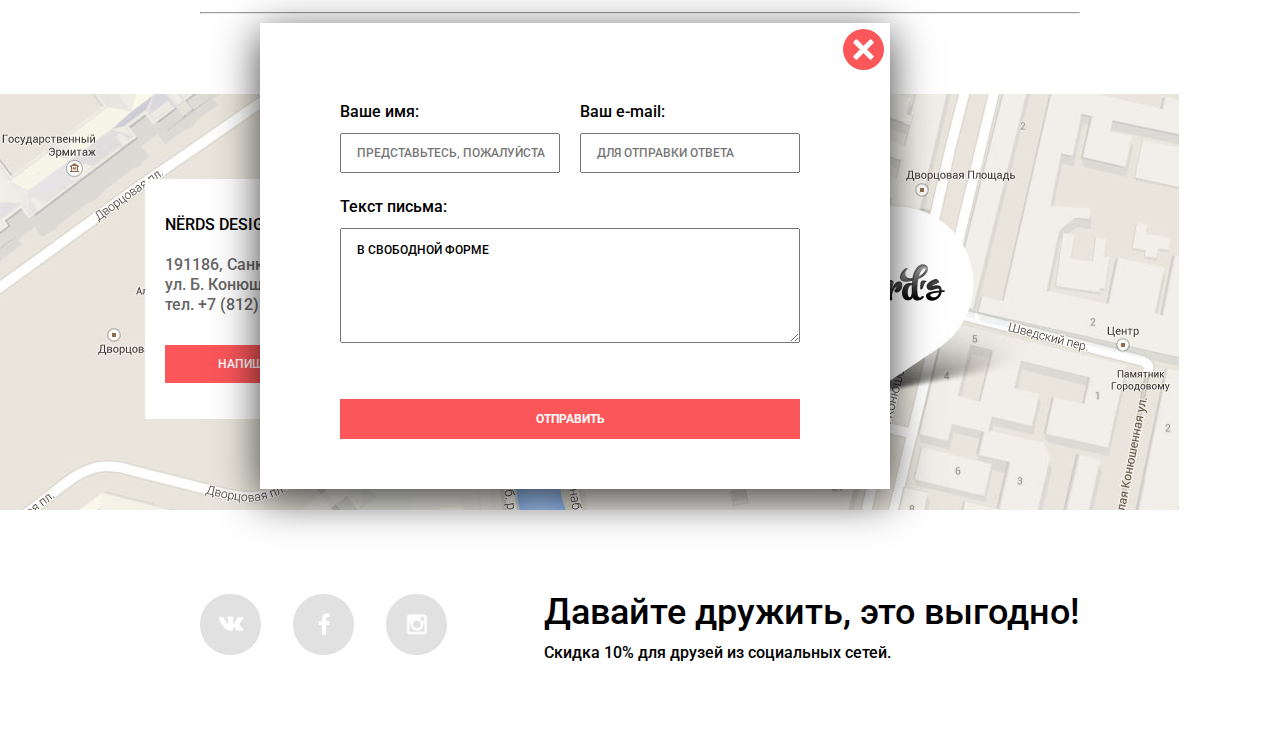
==== commit 66c76d06: "index и catalog статичные готовы" ====
--- a/index.html
+++ b/index.html
@@ -1,6 +1,6 @@
 <!DOCTYPE html>
 <html lang="ru">  <!-- горизонтальная прокрутка от .container margin 0 10px, как убрать? -->
-  <head>  <!-- В index.html меню перестало быть активным из-за слайдера -->
+  <head>  
     <meta charset="utf-8">
     <title>Нёрдс Главная страница</title>
     <link href="https://fonts.googleapis.com/css?family=Roboto:400,500&subset=cyrillic" rel="stylesheet">
--- a/css/style.css
+++ b/css/style.css
@@ -62,8 +62,11 @@
   margin-top: 43px;
 
   /*margin-bottom: 64px;*/
-  /*padding-left: 185px;  /* 325px */
-
+
+}
+
+.help-bottom {
+  margin-bottom: 64px;
 }
 
 .header-menu ul {
@@ -161,7 +164,7 @@
   background-repeat: no-repeat;
 
   top: 69px;
-  left: 3px;
+  left: -3px;
 }
 
 .login:hover::before {
@@ -182,7 +185,7 @@
 /* SLIDER*/
 
 .slider {
-  position: relative;
+  /*position: relative;*/
 
   padding-top: 135px;
   width: 880px;
@@ -591,6 +594,10 @@
   background: #fb565a;
 }
 
+.social-btn:active {
+  background: #d6494d;
+}
+
 .social-btn-vk::before {
   width: 26px;
   height: 15px;
@@ -624,6 +631,118 @@
   margin-top: 80px;
 }
 /*--End Footer--*/
+
+
+/*Оформление кнопок*/
+
+input[type="checkbox"] {
+  display: none;
+}
+
+input[type="checkbox"] + label {
+  display: block;
+  line-height: 20px;
+  padding-left: 35px;
+  margin-bottom: 15px;
+  cursor: pointer;
+
+  position: relative;
+  color: #283136;
+}
+
+input[type="checkbox"] + label:hover {
+  color: black;
+}
+
+input[type="checkbox"] + label:active {  /*Нужно ли opacity?*/
+  opacity: 0.3;
+}
+
+input[type="checkbox"] + label::before {
+  content: "";
+  display: block;
+
+  position: absolute;
+  top: 0;
+  left: 0;
+
+  background-image: url("../img/sprite.png");
+  background-repeat: no-repeat;
+  width: 23px;
+  height: 23px;
+  background-position: -10px -80px;
+}
+
+input[type="checkbox"]:checked + label::after {
+  content: "";
+  display: block;
+
+  position: absolute;
+  top: 0;
+  left: 0;
+
+  background-image: url("../img/sprite.png");
+  background-repeat: no-repeat;
+  width: 27px;
+  height: 23px;
+  background-position: -10px -123px;
+}
+
+input[type="radio"] {
+  display: none;
+}
+
+input[type="radio"] + label {
+  display: block;
+  line-height: 20px;
+  padding-left: 35px;
+  margin-bottom: 15px;
+  cursor: pointer;
+
+  position: relative;
+  color: #283136;
+}
+
+input[type="radio"] + label:hover {
+  color: black;
+}
+
+input[type="radio"] + label:active {  /*Нужно ли opacity?*/
+  opacity: 0.3;
+}
+
+input[type="radio"] + label::before {
+  content: "";
+  display: block;
+
+  position: absolute;
+  top: 0;
+  left: 0;
+
+  background-image: url("../img/sprite.png");
+  background-repeat: no-repeat;
+  width: 25px;
+  height: 25px;
+  background-position: -10px -166px;
+}
+
+input[type="radio"]:checked + label::after {
+  content: "";
+  display: block;
+
+  position: absolute;
+  top: 0;
+  left: 0;
+
+  background-image: url("../img/sprite.png");
+  background-repeat: no-repeat;
+  width: 25px;
+  height: 25px;
+  background-position: -10px -211px;
+}
+
+/*END Оформление кнопок*/
+
 
 /*Catalog*/
 
@@ -649,120 +768,109 @@
   line-height: 20px;
 }
 
-/*Оформление кнопок*/
-
-input[type="checkbox"] {
-  display: none;
-}
-
-input[type="checkbox"] + label {
-  display: block;
-  line-height: 20px;
-  padding-left: 35px;
+/* FILTER*/
+
+.range-filter {
+  width: 240px;
+  margin-bottom: 55px;
+  margin-right: 80px;
+}
+
+.range-controls {
+  position: relative;
+
+  height: 41px;
+  padding-top: 39px;
+  padding-right: 20px;
+  padding-left: 20px;
+
+  border-radius: 5px;
+  background: #f1f1f1;
   margin-bottom: 15px;
+}
+
+.range-controls .scale {
+  height: 2px;
+  background: #d7dcde;
+}
+
+.range-controls .bar {
+  width: 70%;
+  height: 2px;
+  background: #00ca74;
+}
+
+.range-controls .toggle {
+  position: absolute;
+  top: 30px;
+  left: 0px;
+
+  width: 4px;
+  height: 4px;
+  border: 8px solid #fff;
+  border-radius: 50%;
+  background: #ababab;
+  box-shadow: 0 2px 1px 0 #cfcfcf;
+
   cursor: pointer;
 
-  position: relative;
+}
+
+.range-controls .toggle-min {
+  left: 20px;
+}
+
+.range-controls .toggle-max {
+  left: 145px;
+}
+
+.price-controls {
+  font-size: 0;
+}
+
+.price-controls label {
+  font-size: 16px;
+
+  display: inline-block;
+  width: 50%;
+}
+
+.max-price {
+  text-align: right;
+}
+
+.price-controls input {
+  font-family: 'Roboto', 'Arial', sans-serif;
+  font-size: 16px;
+  width: 60px;
+  margin-left: 10px;
+  padding: 8px 10px;
+  text-align: center;
   color: #283136;
-}
-
-input[type="checkbox"] + label:hover {
-  color: black;
-}
-
-input[type="checkbox"] + label:active {  /*Нужно ли opacity?*/
-  opacity: 0.3;
-}
-
-input[type="checkbox"] + label::before {
-  content: "";
-  display: block;
-
-  position: absolute;
-  top: 0;
-  left: 0;
-
-  background-image: url("../img/sprite.png");
-  background-repeat: no-repeat;
-  width: 23px;
-  height: 23px;
-  background-position: -10px -80px;
-}
-
-input[type="checkbox"]:checked + label::after {
-  content: "";
-  display: block;
-
-  position: absolute;
-  top: 0;
-  left: 0;
-
-  background-image: url("../img/sprite.png");
-  background-repeat: no-repeat;
-  width: 27px;
-  height: 23px;
-  background-position: -10px -123px;
-}
-
-input[type="radio"] {
-  display: none;
-}
-
-input[type="radio"] + label {
-  display: block;
-  line-height: 20px;
-  padding-left: 35px;
-  margin-bottom: 15px;
-  cursor: pointer;
-
-  position: relative;
-  color: #283136;
-}
-
-input[type="radio"] + label:hover {
-  color: black;
-}
-
-input[type="radio"] + label:active {  /*Нужно ли opacity?*/
-  opacity: 0.3;
-}
-
-input[type="radio"] + label::before {
-  content: "";
-  display: block;
-
-  position: absolute;
-  top: 0;
-  left: 0;
-
-  background-image: url("../img/sprite.png");
-  background-repeat: no-repeat;
-  width: 25px;
-  height: 25px;
-  background-position: -10px -166px;
-}
-
-input[type="radio"]:checked + label::after {
-  content: "";
-  display: block;
-
-  position: absolute;
-  top: 0;
-  left: 0;
-
-  background-image: url("../img/sprite.png");
-  background-repeat: no-repeat;
-  width: 25px;
-  height: 25px;
-  background-position: -10px -211px;
-}
-
-.left-menu .price-range {
-  width: 80px;
+  border: none;
+  border-radius: 5px;
+  outline: none;
+  background: #f1f1f1;
+}
+
+/*END FILTER */
+
+
+.grid {
+  margin-bottom: 50px;
 }
 
 .show-button {
   margin-top: 57px;
+}
+
+.left-menu span {
+  display: inline-block;
+  font-size: 18px;
+  font-weight: 500;
+  line-height: 30px;
+  text-transform: uppercase;
+  margin-bottom: 22px;
 }
 
 .btn-show {
@@ -783,28 +891,105 @@
 
 }
 
-/*END Оформление кнопок*/
-
-.price {
-  margin-bottom: 55px;
-}
-
-.grid {
-  margin-bottom: 50px;
-}
-
 .cards-index {
   width: 565px;
-  margin-left: 246px;
+  margin-left: 320px;
 }
 
 .sorted {
+  position: relative;;
+  width: 564px;
   margin-bottom: 26px;
 }
 
-/*.layouts {
-  margin-left: 246px;
-}*/
+.sorted span {
+  font-size: 12px;
+  font-weight: 500;
+  line-height: 18px;
+
+  margin-right: 40px;
+}
+
+.sorted a {
+  color: black;
+  font-family: 'Roboto', sans-serif;
+  font-size: 12px;
+  font-weight: 500;
+  line-height: 18px;
+  opacity: 0.3;
+  /*text-decoration-style: dotted;*/
+  text-decoration: none;
+  border-bottom: 1px #00ca74 dotted;
+
+  margin-right: 45px;
+}
+
+.sorted a:hover {
+  color: black;
+  opacity: 1;
+  border-bottom: 1px #00ca74 solid
+}
+
+.sorted a:active {
+  border-bottom: 0;
+}
+
+.sorted::after {
+  content: "";
+  position: absolute;
+
+  background-image: url("../img/sprite3.png");
+  background-repeat: no-repeat;
+  display: block;
+  cursor: pointer;
+
+  width: 28px;
+  height: 10px;
+  background-position: -10px -70px;
+
+  top: 5px;
+  left: 535px;
+}
+
+.sorted:hover::after {
+  width: 28px;
+  height: 10px;
+  background-position: -10px -10px;
+
+}
+
+.sorted:active::after {
+  width: 28px;
+  height: 10px;
+  background-position: -10px -40px;
+}
+
+
+/* little sprite for arrows */
+.sprite3 {
+    background-image: url("../img/sprite3.png");
+    background-repeat: no-repeat;
+    display: block;
+}
+
+.sprite-dir-black {
+    width: 28px;
+    height: 10px;
+    background-position: -10px -10px;
+}
+
+.sprite-dir-green {
+    width: 28px;
+    height: 10px;
+    background-position: -10px -40px;
+}
+
+.sprite-dir-grey {
+    width: 28px;
+    height: 10px;
+    background-position: -10px -70px;
+}
+/*END little sprite for arrows */
 
 .layout-card {
   display: inline-block;
@@ -818,11 +1003,25 @@
   margin-right: 0;
 }
 
-.showed  div{
+.showed {
   position: relative;
 }
 
-.btn-price {
+.button-price .btn-more {
+  position: absolute;
+  bottom: 50px;
+  left: 50%;
+  margin-left: -70px;
+
+  width: 140px;
+  height: 38px;
+
+  font-size: 18px;
+  font-weight: 500;
+
+}
+
+/*.btn-price {
   position: absolute;
   bottom: 80px;
   left: 50px;
@@ -834,7 +1033,7 @@
 
 .btn-price:hover {
   background: blue;
-}
+}*/
 
 /*
 .btn-price {
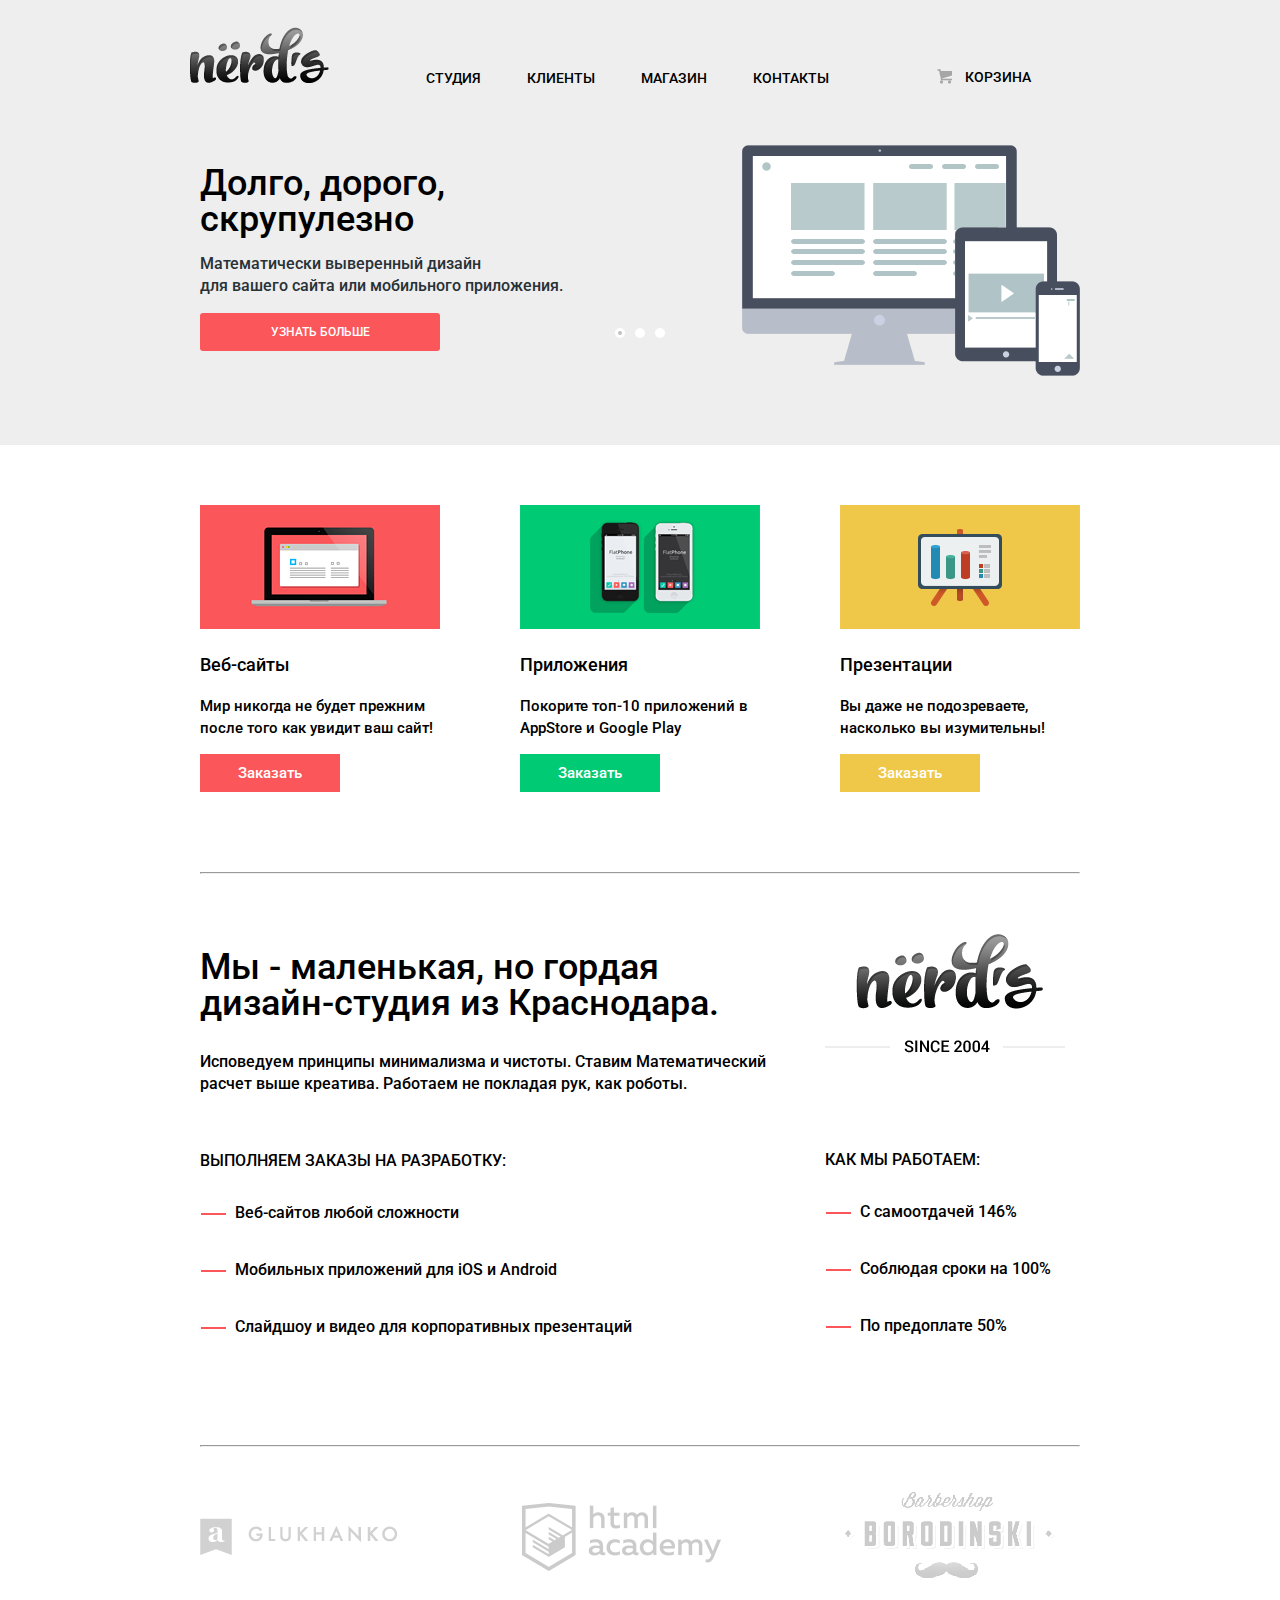
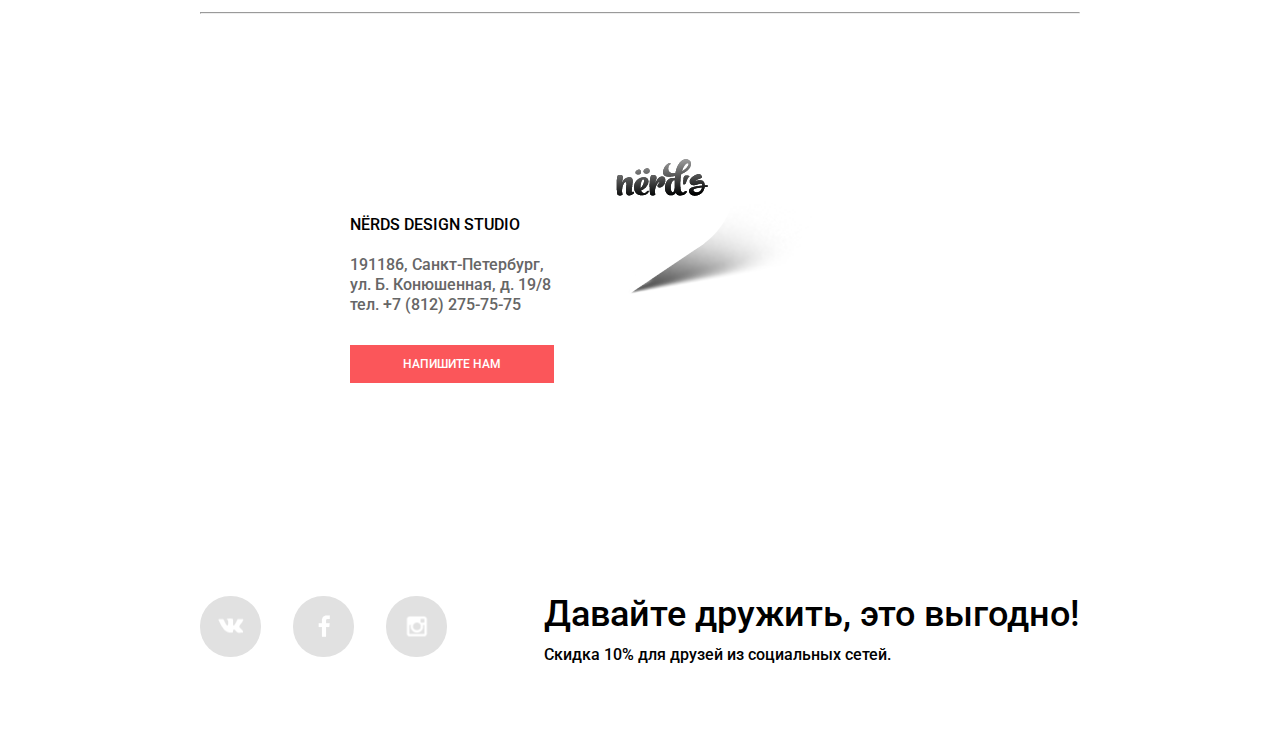
==== commit 83f52993: "index and catalog - Ready!" ====
--- a/index.html
+++ b/index.html
@@ -1,6 +1,6 @@
 <!DOCTYPE html>
 <html lang="ru">  <!-- горизонтальная прокрутка от .container margin 0 10px, как убрать? -->
-  <head>  
+  <head>
     <meta charset="utf-8">
     <title>Нёрдс Главная страница</title>
     <link href="https://fonts.googleapis.com/css?family=Roboto:400,500&subset=cyrillic" rel="stylesheet">
@@ -126,21 +126,24 @@
       <hr class="delimiter">
     </main><!--index div-->
       <footer class="social">
-        <div class="container clearfix">
+
           <div class="map"> <!--Всплывающее окно внутри -->
-            <img class="big-map" src="img/map.jpg" alt="map" width="1199" height="416">
-            <img class="map-logo" src="img/logo-map.png" alt="logo-map" width="92" height="37">
-            <div class="our-address">
-              <span>NЁRDS DESIGN STUDIO</span>
-
-              <address>
-                191186, Санкт-Петербург, ул. Б. Конюшенная, д. 19/8
-                <br>
-                тел. +7 (812) 275-75-75
-              </address>
-              <a class="btn-address" href="#">НАПИШИТЕ НАМ</a>
-            </div>
-            <div class="modal-content clearfix"><!-- Всплывающее окно "Напишите нам" -->  <!-- text-popup проходит сквозь float, clearfix не помогает почему-то -->
+            <!-- <img class="big-map" src="img/map.jpg" alt="map" width="1199" height="416"> -->
+            <div class="big-map clearfix">
+              <!-- <iframe src="https://www.google.com/maps/embed?pb=!1m18!1m12!1m3!1d1998.5991043651609!2d30.320894615962608!3d59.93879418187622!2m3!1f0!2f0!3f0!3m2!1i1024!2i768!4f13.1!3m3!1m2!1s0x4696310fca5ba729%3A0xea9c53d4493c879f!2z0JHQvtC70YzRiNCw0Y8g0JrQvtC90Y7RiNC10L3QvdCw0Y8g0YPQuy4sIDE5LCDQodCw0L3QutGCLdCf0LXRgtC10YDQsdGD0YDQsywgMTkxMTg2!5e0!3m2!1sru!2sru!4v1473025534256" width="100%" height="416" frameborder="0" style="border:0" allowfullscreen></iframe> -->
+              <iframe src="https://www.google.com/maps/embed?pb=!1m18!1m12!1m3!1d1998.5991043651609!2d30.320894615962608!3d59.93879418187622!2m3!1f0!2f0!3f0!3m2!1i1024!2i768!4f13.1!3m3!1m2!1s0x4696310fca5ba729%3A0xea9c53d4493c879f!2z0JHQvtC70YzRiNCw0Y8g0JrQvtC90Y7RiNC10L3QvdCw0Y8g0YPQuy4sIDE5LCDQodCw0L3QutGCLdCf0LXRgtC10YDQsdGD0YDQsywgMTkxMTg2!5e0!3m2!1sru!2sru!4v1473025534256" width="100%" height="416" frameborder="0" style="border:0" allowfullscreen></iframe>
+              <img class="map-logo" src="img/logo-map2.png" alt="logo-map" width="231" height="190">
+              <div class="our-address">
+                <span>NЁRDS DESIGN STUDIO</span>
+
+                <address>
+                  191186, Санкт-Петербург, ул. Б. Конюшенная, д. 19/8
+                  <br>
+                  тел. +7 (812) 275-75-75
+                </address>
+                <a class="btn-address" href="#">НАПИШИТЕ НАМ</a>
+              </div>
+              <div class="modal-content clearfix"><!-- Всплывающее окно "Напишите нам" -->  <!-- text-popup проходит сквозь float, clearfix не помогает почему-то -->
                 <button class="modal-content-close" type="button" title="Закрыть">Закрыть</button>
 
                 <form class="login-form clearfix" action="#" method="post">
@@ -175,8 +178,10 @@
 
 
               </div>
+            </div>
           </div>
 
+        <div class="container clearfix">
             <div class="social-footer">
               <a class="social-btn social-btn-vk" href="#">Вконтакте</a>
               <a class="social-btn social-btn-fb" href="#">Фейсбук</a>
@@ -189,5 +194,60 @@
         </div>
       </footer>
 
+    <script type="text/javascript">
+      var link = document.querySelector(".btn-address");
+      var popup = document.querySelector(".modal-content");
+      var close = popup.querySelector(".modal-content-close");
+
+      var login = popup.querySelector("[name=login]");
+      var form = popup.querySelector("form");
+      var email = popup.querySelector("[name=email]");
+      var text = popup.querySelector("[name=all-text]");
+
+      var storageLogin = localStorage.getItem("login");
+      var storageEmail = localStorage.getItem("email");
+
+      link.addEventListener("click", function(event) {
+        event.preventDefault();
+        popup.classList.add("modal-content-show");
+
+        if (storageLogin || storageEmail) {
+          login.value = storageLogin;
+          email.value = storageEmail;
+          text.focus();
+        } else {
+          login.focus();
+        }
+
+      });
+
+      close.addEventListener("click", function(event) {
+        event.preventDefault();
+        popup.classList.remove("modal-content-show");
+        popup.classList.remove("modal-error");
+      });
+
+      form.addEventListener("submit", function(event) {
+        if (!login.value || !email.value || !text.value) {
+          event.preventDefault();
+          popup.classList.remove("modal-error");
+          popup.offsetWidth = popup.offsetWidth;
+          popup.classList.add("modal-error");
+        } else {
+          localStorage.setItem("login", login.value);
+          localStorage.setItem("email", email.value);
+        }
+      });
+
+      window.addEventListener("keydown", function(event) {
+        if (event.keyCode === 27) {
+          if (popup.classList.contains("modal-content-show")) {
+            popup.classList.remove("modal-content-show");
+            popup.classList.remove("modal-error");
+          }
+        }
+      });
+
+    </script>
   </body>
 </html>
--- a/css/style.css
+++ b/css/style.css
@@ -491,20 +491,22 @@
 
 .big-map {
   position: relative;
-  left: -220px;
+  /*left: -220px;*/
   max-width: inherit;
+  /*width: 1199px;
+  height: 416px;*/
 }
 
 .map-logo {
   position: absolute;
-  top: 170px;
-  right: 145px;
+  top: 10px;
+  right: 468px;
 }
 
 .our-address {
   position: absolute;
   top: 85px;
-  left: -45px;
+  right: 700px;
   box-sizing: border-box;
 
   background-color: white;
@@ -1178,11 +1180,39 @@
 
 
 /*POPUP*/
+@keyframes bounce {
+  0%   {
+    transform: translateY(50px);
+  }
+  70%  {
+    transform: translateY(-30px);
+  }
+  90%  {
+    transform: translateY(10px);
+  }
+  100% {
+    transform: translateY(0);
+  }
+}
+
+@keyframes shake {
+  0%, 100% {
+    transform: translateX(0);
+  }
+  10%, 30%, 50%, 70%, 90% {
+    transform: translateX(-10px);
+  }
+  20%, 40%, 60%, 80% {
+    transform: translateX(10px);
+  }
+}
 
 .modal-content {
-  position: absolute;
-  bottom: 250px;
-  left: 70px;
+  display: none;
+  position: absolute;
+  bottom: 30px;
+  left: 50%;
+  margin-left: -250px;
   box-sizing: border-box;
   /*left: 50%;*/
 
@@ -1193,6 +1223,15 @@
 
   background: white;
   box-shadow: 0 10px 40px rgba(0, 1, 1, 0.75);
+}
+
+.modal-content-show {
+  display: block;
+  animation: bounce 0.5s;
+}
+
+.modal-error {
+  animation: shake 0.3s;
 }
 
 .modal-content p {
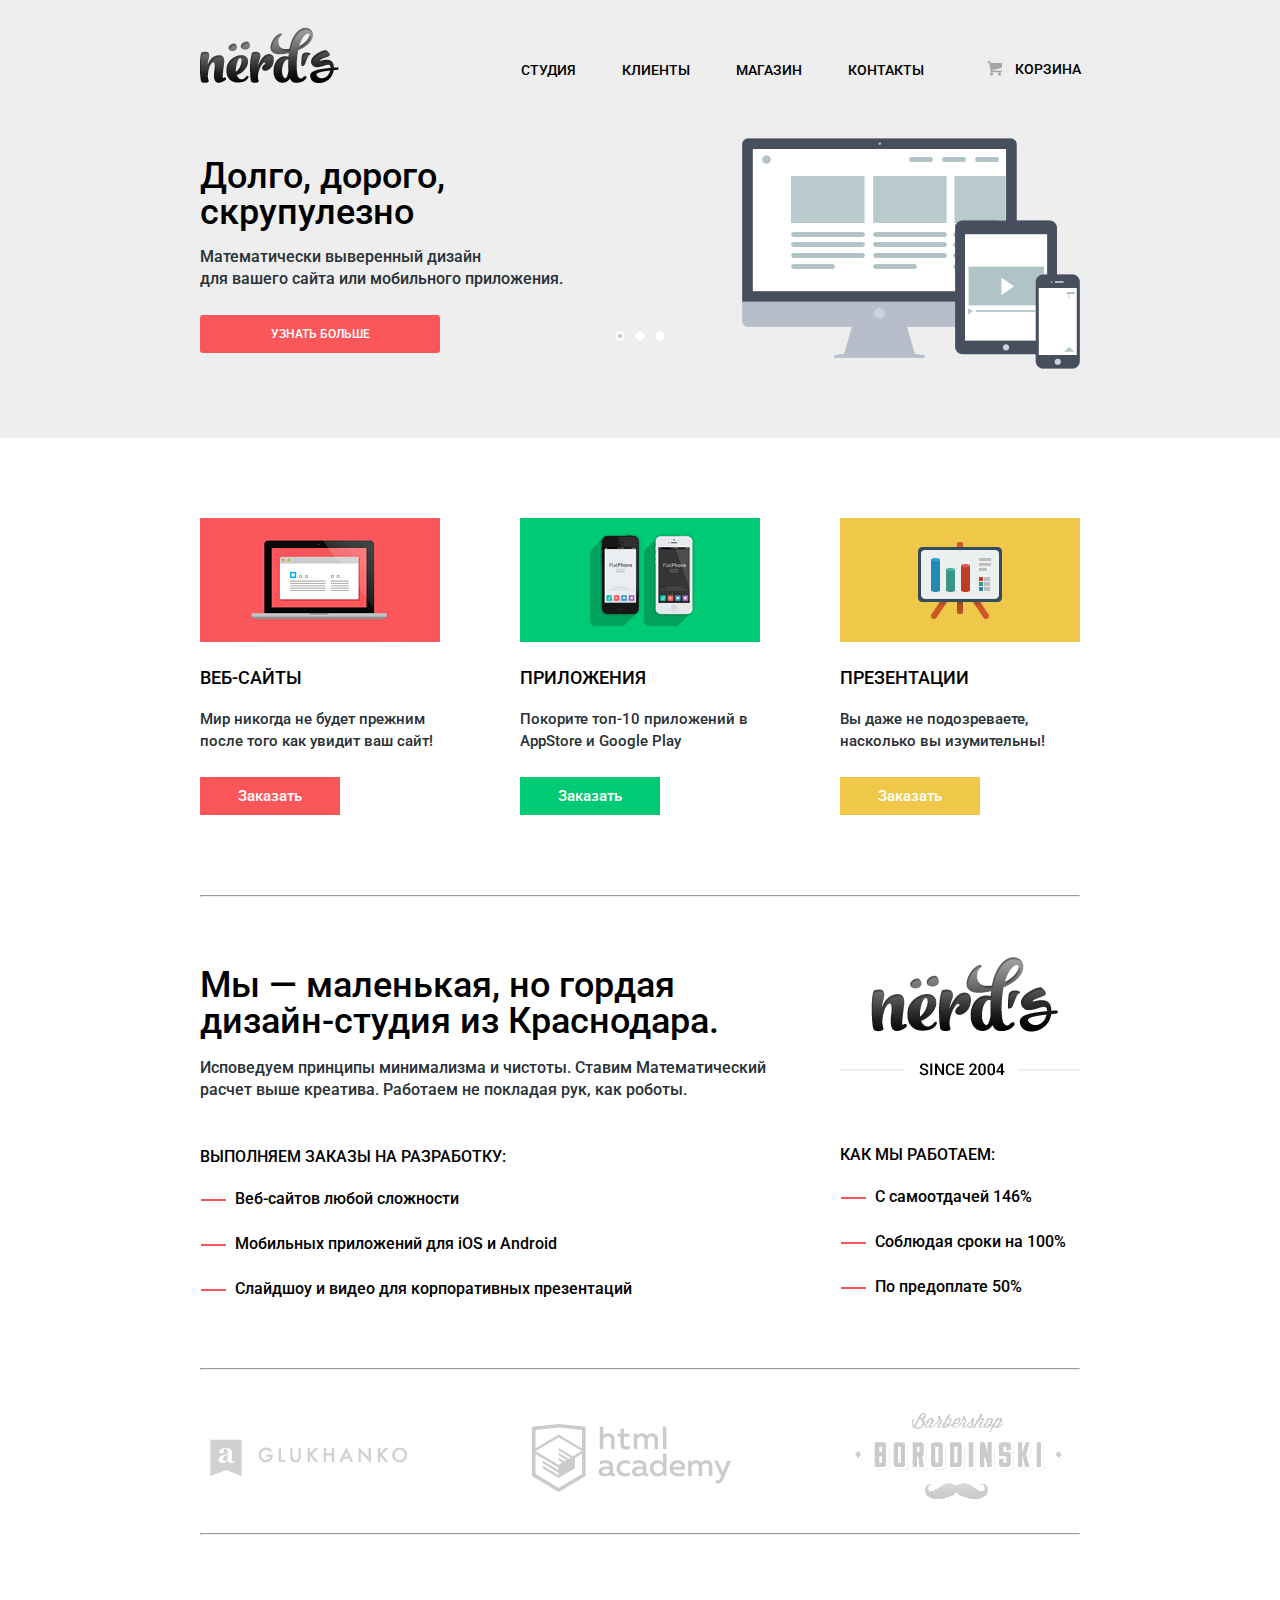
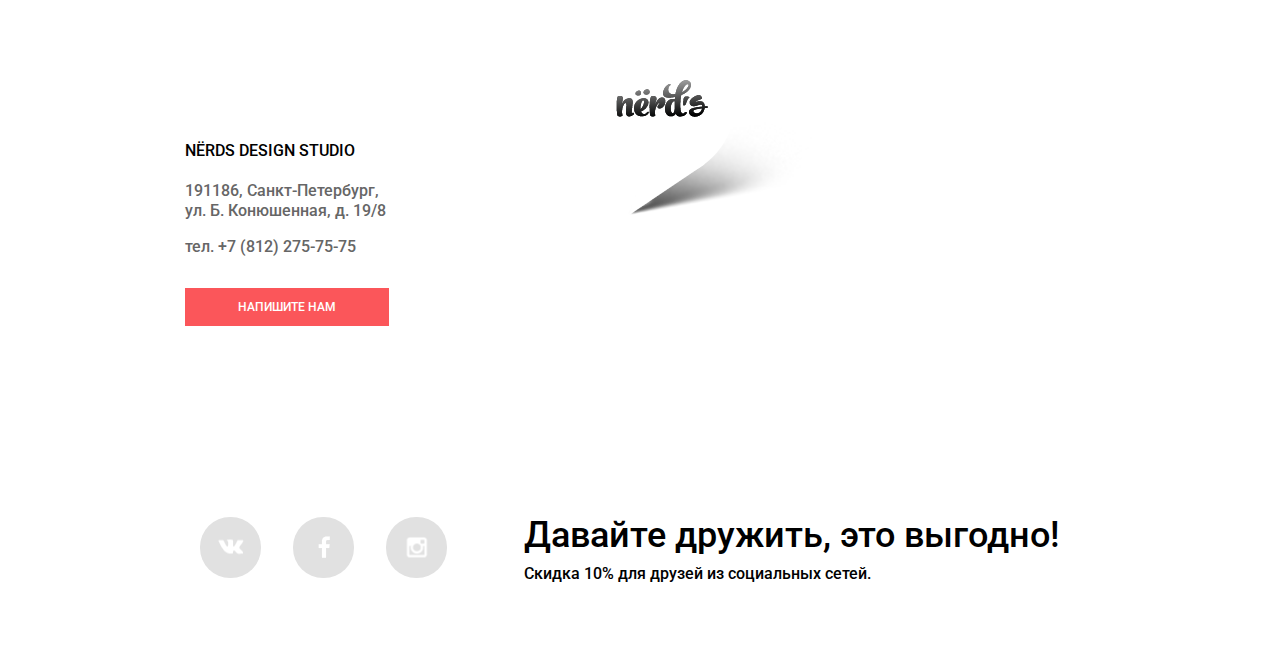
==== commit 5083eba3: "index.html - pixel perfect" ====
--- a/index.html
+++ b/index.html
@@ -98,7 +98,7 @@
       <!--Рассказ о nerds-->
       <div class="about clearfix">
         <div class="about-text">
-          <h1>Мы - маленькая, но гордая дизайн-студия из Краснодара.</h1>
+          <h1>Мы — маленькая, но гордая дизайн-студия из Краснодара.</h1>
           <p>Исповедуем принципы минимализма и чистоты. Ставим Математический расчет выше креатива. Работаем не покладая рук, как роботы.</p>
           <span>Выполняем заказы на разработку:</span>
           <ul>
@@ -138,9 +138,14 @@
 
                 <address>
                   191186, Санкт-Петербург, ул. Б. Конюшенная, д. 19/8
+                </address>
+                  <span class="telephone">тел. +7 (812) 275-75-75</span>
+
+                <!-- <address>
+                  191186, Санкт-Петербург, ул. Б. Конюшенная, д. 19/8
                   <br>
                   тел. +7 (812) 275-75-75
-                </address>
+                </address> -->
                 <a class="btn-address" href="#">НАПИШИТЕ НАМ</a>
               </div>
               <div class="modal-content clearfix"><!-- Всплывающее окно "Напишите нам" -->  <!-- text-popup проходит сквозь float, clearfix не помогает почему-то -->
--- a/css/style.css
+++ b/css/style.css
@@ -20,6 +20,10 @@
   color: black;
   font-weight: 500;
   font-family: 'Roboto', sans-serif;
+}
+
+p {
+  color: #283136;
 }
 
 .clearfix::after {
@@ -42,7 +46,7 @@
 }
 
 .header {
-  margin-bottom: 60px;
+  margin-bottom: 80px;
   background-color: #eeeeee;
 }
 
@@ -50,16 +54,16 @@
   float: left;
   position: absolute;
   top: 27px;
-  left: 0px;
+  left: 10px;
 
 }
 
 .header-menu {
   box-sizing: border-box;
-  width: 550px;
+  max-width: 550px;
   float: left;
-  margin-left: 180px;
-  margin-top: 43px;
+  margin-left: 275px;
+  margin-top: 35px;
 
   /*margin-bottom: 64px;*/
 
@@ -128,7 +132,8 @@
 .cart {
   max-width: 90px;
   float: right;
-  margin-right: 50px;
+  margin-right: 0px;
+  margin-top: -8px;
 }
 
 .login {
@@ -187,7 +192,7 @@
 .slider {
   /*position: relative;*/
 
-  padding-top: 135px;
+  padding-top: 128px;
   width: 880px;
   margin: 0 auto;
 }
@@ -217,7 +222,7 @@
 }
 .slider-controls {
   position: absolute;
-  bottom: 95px;
+  bottom: 85px;
   left: 50%;
 
   width: 200px;
@@ -242,6 +247,7 @@
   font-size: 16px;
   font-weight: 500;
   line-height: 22px;
+  margin-bottom: 25px;
 }
 
 .slide:nth-child(1) {
@@ -392,6 +398,11 @@
   color: black;
   font-weight: 500;
   font-family: 'Roboto', sans-serif;
+  text-transform: uppercase;
+}
+
+.we-do-card p {
+  margin-bottom: 25px;
 }
 
 .we-do-card:last-child {
@@ -401,7 +412,7 @@
 
 .about {
   margin-top: 60px;
-  margin-bottom: 72px;
+  margin-bottom: 45px;
 
 }
 
@@ -409,13 +420,13 @@
   margin: 0;
   padding: 0;
   list-style: none;
-  margin-top: 30px;
+  margin-top: 20px;
 }
 
 .about li {
   position: relative;
 
-  margin-bottom: 35px;
+  margin-bottom: 23px;
   padding-left: 35px;
 }
 
@@ -439,7 +450,7 @@
 .about-text {
   float: left;
   width: 575px;
-  padding-top: 15px;
+  padding-top: 10px;
 }
 
 .about-text h1 {
@@ -447,18 +458,18 @@
 }
 
 .about-text p {
-  margin-top: 30px;
-  margin-bottom: 55px;
+  margin-top: 18px;
+  margin-bottom: 45px;
 }
 
 .about-how {
   width: 240px;
   float: right;
-  margin-right: 15px;
+
 }
 
 .about-how img {
-  margin-bottom: 90px;
+  margin-bottom: 62px;
 }
 
 .delimiter {
@@ -466,8 +477,9 @@
 }
 
 .partners {
-  margin-top: 45px;
+  margin-top: 43px;
   margin-bottom: 30px;
+  margin-left: 10px;
 }
 
 .image-partners {
@@ -505,8 +517,8 @@
 
 .our-address {
   position: absolute;
-  top: 85px;
-  right: 700px;
+  top: 90px;
+  right: 865px;
   box-sizing: border-box;
 
   background-color: white;
@@ -524,12 +536,24 @@
 
 .our-address address {
   margin-top: 15px;
-  margin-bottom: 30px;
+  margin-bottom: 15px;
 
   font-size: 16px;
   line-height: 20px;
   font-style: normal;
   color: #666;
+}
+
+.our-address .telephone {
+  color: #666;
+  font-family: 'Roboto', sans-serif;
+  font-size: 16px;
+  font-weight: 500;
+  line-height: 20px;
+}
+
+.our-address .btn-address {
+  margin-top: 30px;
 }
 
 .btn-address {
@@ -620,13 +644,13 @@
 
 .lets-friend {
   float: right;;
-  margin-left: 20px;
+  margin-right: 20px;
   margin-bottom: 75px;
 }
 
 .lets-friend h1 {
   margin: 0;
-  margin-bottom: 12px;
+  margin-bottom: 10px;
 }
 
 footer .container {
@@ -1210,9 +1234,9 @@
 .modal-content {
   display: none;
   position: absolute;
-  bottom: 30px;
+  bottom: -20px;
   left: 50%;
-  margin-left: -250px;
+  margin-left: -325px;
   box-sizing: border-box;
   /*left: 50%;*/
 
@@ -1347,3 +1371,8 @@
 }
 
 /*END popup*/
+
+.hoverimg-aviator:hover {
+  content:url("../img/card-1-hover.jpg")
+  z-index: 30;
+}
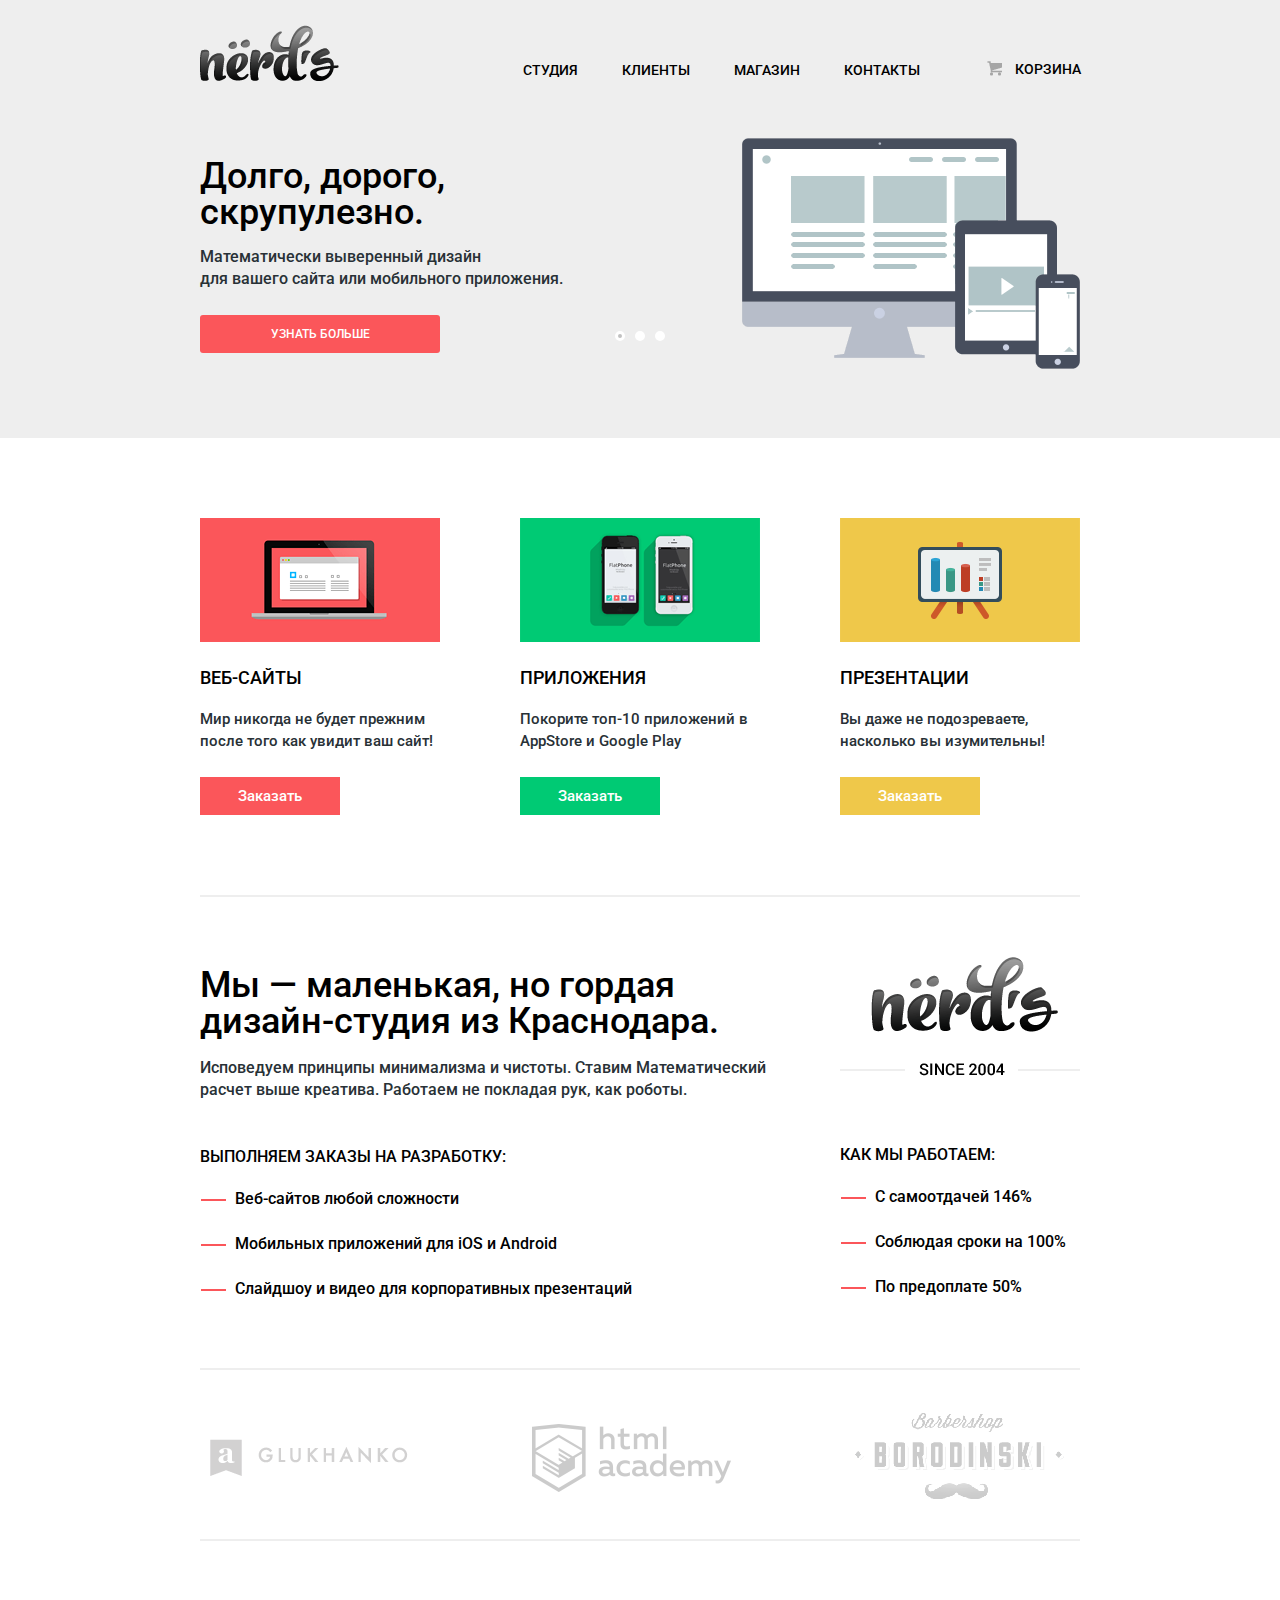
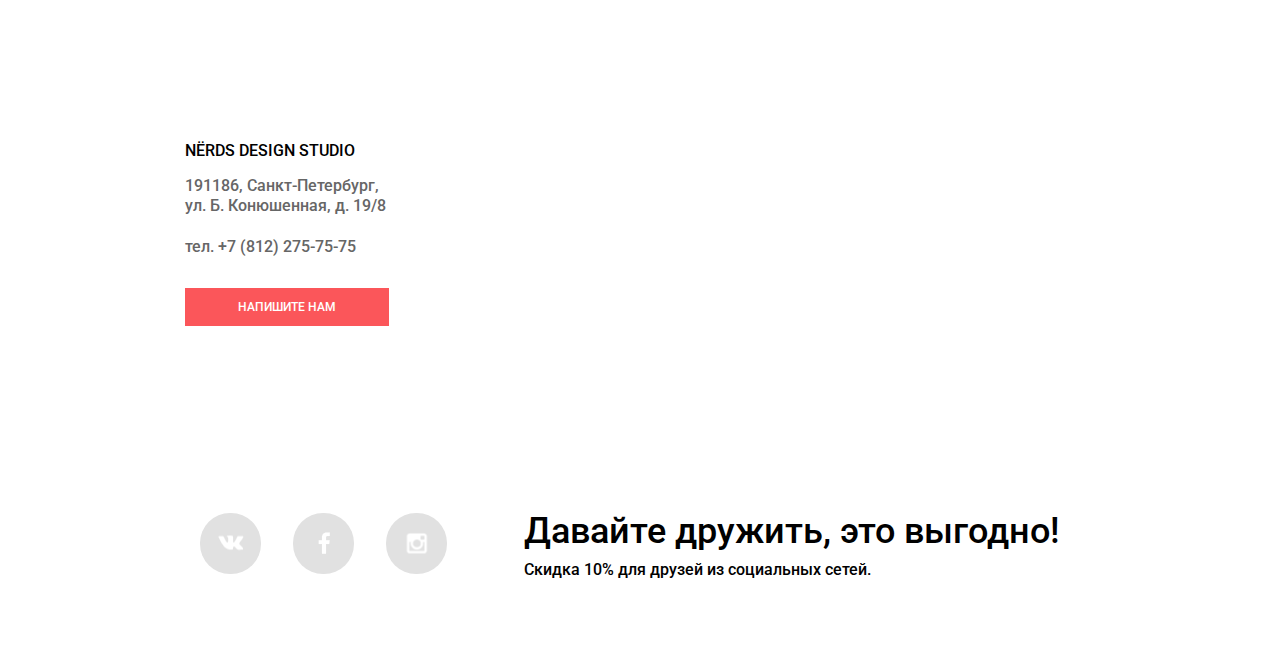
==== commit 6f8a81d2: "Final" ====
--- a/index.html
+++ b/index.html
@@ -1,5 +1,5 @@
 <!DOCTYPE html>
-<html lang="ru">  <!-- горизонтальная прокрутка от .container margin 0 10px, как убрать? -->
+<html lang="ru">
   <head>
     <meta charset="utf-8">
     <title>Нёрдс Главная страница</title>
@@ -7,13 +7,15 @@
     <link rel="stylesheet" href="https://fonts.googleapis.com/css?family=Roboto:500,900&subset=cyrillic">
     <link rel="stylesheet" href="css/normalize.css">
     <link href="css/style.css" rel="stylesheet">
+
   </head>
   <body>
 
     <header class="header clearfix">
       <div class="container clearfix">
-        <a class="main-logo" href="#" class="logo"><img src="img/Logo.png" alt="logo" width="139" height="56"></a> <!--float left-->
+
         <nav class="header-menu clearfix">
+          <a class="main-logo" href="#"><img src="img/Logo.png" alt="logo" width="139" height="56"></a>
           <ul>
             <li>
               <a href="#">СТУДИЯ</a>
@@ -28,7 +30,9 @@
               <a href="#">КОНТАКТЫ</a>
             </li>
           </ul>
-        </nav> <!-- margin-left-->
+        </nav>
+
+
         <div class="cart">
           <a class="login" href="#">КОРЗИНА</a>
         </div>
@@ -46,7 +50,7 @@
           <div class="slides">
             <div class="slide">
               <div class="slide-text">
-                <div class="slide-title">Долго, дорого,<br>скрупулезно</div>
+                <div class="slide-title">Долго, дорого,<br>скрупулезно.</div>
                 <p>Математически выверенный дизайн<br>для вашего сайта или мобильного приложения.</p>
                 <a class="btn-more" href="#">Узнать больше</a>
               </div>
@@ -74,7 +78,7 @@
     <main class="container clearfix">
 
       <!--div с плюсами-->
-      <div class="what-we-do"> <!--Как покрасить кнопки, только через отдельные классы? -->
+      <div class="what-we-do">
         <section class="we-do-card">
           <img src="img/we-do-web-sites.png" alt="web" width="240" height="124">
           <h2>Веб-сайты</h2>
@@ -119,63 +123,49 @@
       </div>
       <hr class="delimiter">
       <div class="partners">
-        <img src="img/partn-gluhanko.png" alt="GLUKHANKO" width="198" height="37" class="image-partners">
-        <img src="img/partn-academy.png" alt="html academy" width="199" height="68" class="image-partners">
-        <img src="img/partn-borod.png" alt="Barbershop" width="209" height="90" class="image-partners">
+        <a href="#" class="image-partners"><img src="img/partn-gluhanko.png" alt="GLUKHANKO" width="198" height="37"></a>
+        <a href="#" class="image-partners"><img src="img/partn-academy.png" alt="html academy" width="199" height="68"></a>
+        <a href="#" class="image-partners"><img src="img/partn-borod.png" alt="Barbershop" width="209" height="90"></a>
       </div>
       <hr class="delimiter">
     </main><!--index div-->
-      <footer class="social">
+      <footer class="social footer-catalog">
 
-          <div class="map"> <!--Всплывающее окно внутри -->
-            <!-- <img class="big-map" src="img/map.jpg" alt="map" width="1199" height="416"> -->
+          <div class="map"> <!--Всплывающее окно внутри (проще позиционировать) -->
+            <!-- <img class="big-map" src="img/map.jpg" alt="map" width="1199" height="416"> -->  <!-- Указатель, в живой карте не нужен -->
             <div class="big-map clearfix">
-              <!-- <iframe src="https://www.google.com/maps/embed?pb=!1m18!1m12!1m3!1d1998.5991043651609!2d30.320894615962608!3d59.93879418187622!2m3!1f0!2f0!3f0!3m2!1i1024!2i768!4f13.1!3m3!1m2!1s0x4696310fca5ba729%3A0xea9c53d4493c879f!2z0JHQvtC70YzRiNCw0Y8g0JrQvtC90Y7RiNC10L3QvdCw0Y8g0YPQuy4sIDE5LCDQodCw0L3QutGCLdCf0LXRgtC10YDQsdGD0YDQsywgMTkxMTg2!5e0!3m2!1sru!2sru!4v1473025534256" width="100%" height="416" frameborder="0" style="border:0" allowfullscreen></iframe> -->
               <iframe src="https://www.google.com/maps/embed?pb=!1m18!1m12!1m3!1d1998.5991043651609!2d30.320894615962608!3d59.93879418187622!2m3!1f0!2f0!3f0!3m2!1i1024!2i768!4f13.1!3m3!1m2!1s0x4696310fca5ba729%3A0xea9c53d4493c879f!2z0JHQvtC70YzRiNCw0Y8g0JrQvtC90Y7RiNC10L3QvdCw0Y8g0YPQuy4sIDE5LCDQodCw0L3QutGCLdCf0LXRgtC10YDQsdGD0YDQsywgMTkxMTg2!5e0!3m2!1sru!2sru!4v1473025534256" width="100%" height="416" frameborder="0" style="border:0" allowfullscreen></iframe>
-              <img class="map-logo" src="img/logo-map2.png" alt="logo-map" width="231" height="190">
+
               <div class="our-address">
                 <span>NЁRDS DESIGN STUDIO</span>
-
                 <address>
                   191186, Санкт-Петербург, ул. Б. Конюшенная, д. 19/8
                 </address>
                   <span class="telephone">тел. +7 (812) 275-75-75</span>
-
-                <!-- <address>
-                  191186, Санкт-Петербург, ул. Б. Конюшенная, д. 19/8
-                  <br>
-                  тел. +7 (812) 275-75-75
-                </address> -->
                 <a class="btn-address" href="#">НАПИШИТЕ НАМ</a>
               </div>
-              <div class="modal-content clearfix"><!-- Всплывающее окно "Напишите нам" -->  <!-- text-popup проходит сквозь float, clearfix не помогает почему-то -->
+              <div class="modal-content clearfix">
                 <button class="modal-content-close" type="button" title="Закрыть">Закрыть</button>
 
                 <form class="login-form clearfix" action="#" method="post">
                     <div class="login-popup">
                       <label for="pup-login">
-                        <p>Ваше имя:</p>
+                        <span>Ваше имя:</span>
                       </label>
                       <input type="text" name="login" id="pup-login" placeholder="представьтесь, пожалуйста">
                     </div>
                     <div class="email-popup">
                       <label for="pup-email">
-                        <p>Ваш e-mail:</p>
+                        <span>Ваш e-mail:</span>
                       </label>
                       <input type="text"  name="email" id="pup-email" placeholder="для отправки ответа">
                     </div>
                     <div class="text-popup">
                       <label for="pup-text">
-                        <p>Текст письма:</p>
+                        <span>Текст письма:</span>
                       </label>
-                      <textarea type="text"  name="all-text" id="pup-text">в свободной форме</textarea>
-                    </div>
-                    <!-- <div class="text-popup"> -->  <!-- Проба с типом input -->
-                      <!--<label for="pup-text">
-                        <p>Текст письма:</p>
-                      </label>
-                      <input class="popup-text" type="text"  name="all-text" id="pup-text" placeholder="в свободной форме"></input>
-                    </div> -->
+                      <textarea name="all-text" id="pup-text">в свободной форме</textarea>
+                    </div>                   
 
                     <button class="btn-show" type="submit">Отправить</button>
 
@@ -199,60 +189,6 @@
         </div>
       </footer>
 
-    <script type="text/javascript">
-      var link = document.querySelector(".btn-address");
-      var popup = document.querySelector(".modal-content");
-      var close = popup.querySelector(".modal-content-close");
-
-      var login = popup.querySelector("[name=login]");
-      var form = popup.querySelector("form");
-      var email = popup.querySelector("[name=email]");
-      var text = popup.querySelector("[name=all-text]");
-
-      var storageLogin = localStorage.getItem("login");
-      var storageEmail = localStorage.getItem("email");
-
-      link.addEventListener("click", function(event) {
-        event.preventDefault();
-        popup.classList.add("modal-content-show");
-
-        if (storageLogin || storageEmail) {
-          login.value = storageLogin;
-          email.value = storageEmail;
-          text.focus();
-        } else {
-          login.focus();
-        }
-
-      });
-
-      close.addEventListener("click", function(event) {
-        event.preventDefault();
-        popup.classList.remove("modal-content-show");
-        popup.classList.remove("modal-error");
-      });
-
-      form.addEventListener("submit", function(event) {
-        if (!login.value || !email.value || !text.value) {
-          event.preventDefault();
-          popup.classList.remove("modal-error");
-          popup.offsetWidth = popup.offsetWidth;
-          popup.classList.add("modal-error");
-        } else {
-          localStorage.setItem("login", login.value);
-          localStorage.setItem("email", email.value);
-        }
-      });
-
-      window.addEventListener("keydown", function(event) {
-        if (event.keyCode === 27) {
-          if (popup.classList.contains("modal-content-show")) {
-            popup.classList.remove("modal-content-show");
-            popup.classList.remove("modal-error");
-          }
-        }
-      });
-
-    </script>
+    <script src="js/script.js"></script>
   </body>
 </html>
--- a/css/style.css
+++ b/css/style.css
@@ -50,27 +50,26 @@
   background-color: #eeeeee;
 }
 
+.header-catalog {
+  margin-bottom: 65px;
+}
+
 .main-logo {
   float: left;
-  position: absolute;
-  top: 27px;
-  left: 10px;
 
 }
 
 .header-menu {
   box-sizing: border-box;
-  max-width: 550px;
+  width: 720px;
   float: left;
-  margin-left: 275px;
+
   margin-top: 35px;
 
-  /*margin-bottom: 64px;*/
-
 }
 
 .help-bottom {
-  margin-bottom: 64px;
+  margin-bottom: 43px;
 }
 
 .header-menu ul {
@@ -86,13 +85,24 @@
   font-size: 14px;
   font-weight: 500;
   line-height: 30px;
+  padding: 20px 0 20px 44px;
+}
+
+.header-menu li:last-child {
+  padding-right: 0;
 }
 
 .header-menu a {
   text-decoration: none;
   color: black;
   display: block;
-  padding: 20px 46px;
+
+}
+
+.header-menu .main-logo {
+  padding: 0;
+  margin-top: -10px;
+  padding-right: 140px;
 }
 
 .header-menu a:last-child {
@@ -109,7 +119,7 @@
 
 .header-menu .active {
   position: relative;
-
+  padding-bottom: 7px;
   background-color: none;
 }
 
@@ -120,9 +130,9 @@
   bottom: 0;
   left: 46px;
 
-  height: 5px;
-
-  background-color: #ffffff;
+  height: 2px;
+
+  background-color: #fb565a;
 }
 
 .header-menu .active a:hover {
@@ -187,10 +197,10 @@
 
 /*--Конец шапки--*/
 
+
 /* SLIDER*/
 
 .slider {
-  /*position: relative;*/
 
   padding-top: 128px;
   width: 880px;
@@ -291,7 +301,6 @@
 
 .btn-more {
   display: block;
-  /*box-sizing: border-box;*/
   width: 240px;
   line-height: 38px;
 
@@ -304,8 +313,7 @@
   text-align: center;
   border-radius: 3px;
 
-  /*vertical-align: middle;*/
-  /*padding: 14px 71px 15px 70px;*/
+
 }
 
 .btn-more:hover {
@@ -314,6 +322,8 @@
 
 .btn-more:active {
   background-color: #b63538;
+  /*box-shadow: inset 0 3px 0 0 #9b2d30;*/
+  box-shadow: inset 0 3px 0 rgba(0, 0, 0, 0.15);
 }
 
 .btn-buy {
@@ -334,6 +344,7 @@
 
 .btn-buy:active {
   background-color: #b63538;
+  box-shadow: inset 0 2px 0 rgba(0, 0, 0, 0.15);
 }
 
 .apps {
@@ -360,6 +371,7 @@
 }
 
 /*END BUTTONS */
+
 
 .advantages-img {
   float: right;
@@ -392,7 +404,7 @@
   font-family: 'Roboto', sans-serif;
 }
 
-.we-do-card h2 {     /* Не работает? */
+.we-do-card h2 {
   font-size: 18px;
   line-height: 30px;
   color: black;
@@ -474,6 +486,10 @@
 
 .delimiter {
   margin: 0;
+    border: none;
+    color: #eeeeee;
+    background-color: #eeeeee;
+    height: 2px;
 }
 
 .partners {
@@ -483,6 +499,7 @@
 }
 
 .image-partners {
+  display: inline-block;
   vertical-align: middle;
   margin-right: 120px;
   opacity: 0.2;
@@ -496,17 +513,16 @@
   margin-right: 0;
 }
 
+
 /*--footer*/
 .map {
-  margin-bottom: 78px;
+  margin-bottom: 50px;
 }
 
 .big-map {
   position: relative;
-  /*left: -220px;*/
   max-width: inherit;
-  /*width: 1199px;
-  height: 416px;*/
+
 }
 
 .map-logo {
@@ -556,9 +572,17 @@
   margin-top: 30px;
 }
 
+.footer-catalog .our-address {
+  padding: 25px 23px 26px 20px;
+}
+
+.footer-catalog address {
+  margin-top: 10px;
+  margin-bottom: 20px;
+}
+
 .btn-address {
   display: block;
-  /*box-sizing: border-box;*/
   width: 204px;
   line-height: 38px;
 
@@ -569,9 +593,6 @@
 
 
   text-align: center;
-
-  /*vertical-align: middle;*/
-  /*padding: 14px 71px 15px 70px;*/
 }
 
 .btn-address:hover {
@@ -580,6 +601,7 @@
 
 .btn-address:active {
   background-color: #b63538;
+  box-shadow: inset 0 3px 0 rgba(0, 0, 0, 0.15);
 }
 
 .social {
@@ -622,6 +644,7 @@
 
 .social-btn:active {
   background: #d6494d;
+  box-shadow: inset 0 3px 0 rgba(0, 0, 0, 0.15);
 }
 
 .social-btn-vk::before {
@@ -656,6 +679,21 @@
 footer .container {
   margin-top: 80px;
 }
+
+.footer-catalog .container {
+  margin-top: 70px;
+}
+
+.container-catalog {
+    position: relative;
+
+    width: 880px;
+    padding: 0 10px;
+    margin: 0 auto;
+
+    margin-top: 65px;
+  }
+}
 /*--End Footer--*/
 
 
@@ -669,7 +707,7 @@
   display: block;
   line-height: 20px;
   padding-left: 35px;
-  margin-bottom: 15px;
+  margin-bottom: 20px;
   cursor: pointer;
 
   position: relative;
@@ -680,7 +718,7 @@
   color: black;
 }
 
-input[type="checkbox"] + label:active {  /*Нужно ли opacity?*/
+input[type="checkbox"] + label:active {
   opacity: 0.3;
 }
 
@@ -722,7 +760,7 @@
   display: block;
   line-height: 20px;
   padding-left: 35px;
-  margin-bottom: 15px;
+  margin-bottom: 20px;
   cursor: pointer;
 
   position: relative;
@@ -733,7 +771,7 @@
   color: black;
 }
 
-input[type="radio"] + label:active {  /*Нужно ли opacity?*/
+input[type="radio"] + label:active {
   opacity: 0.3;
 }
 
@@ -767,6 +805,10 @@
   background-position: -10px -211px;
 }
 
+input[type="checkbox"] {
+  display: none;
+}
+
 /*END Оформление кнопок*/
 
 
@@ -786,6 +828,7 @@
   text-transform: uppercase;
   font-weight: 500;
   line-height: normal;
+  margin-left: -5px;
 }
 
 .left-menu {
@@ -794,11 +837,12 @@
   line-height: 20px;
 }
 
+
 /* FILTER*/
 
 .range-filter {
   width: 240px;
-  margin-bottom: 55px;
+  margin-bottom: 45px;
   margin-right: 80px;
 }
 
@@ -847,7 +891,7 @@
 }
 
 .range-controls .toggle-max {
-  left: 145px;
+  left: 160px;
 }
 
 .price-controls {
@@ -883,11 +927,11 @@
 
 
 .grid {
-  margin-bottom: 50px;
+  margin-bottom: 45px;
 }
 
 .show-button {
-  margin-top: 57px;
+  margin-top: 60px;
 }
 
 .left-menu span {
@@ -896,7 +940,7 @@
   font-weight: 500;
   line-height: 30px;
   text-transform: uppercase;
-  margin-bottom: 22px;
+  margin-bottom: 15px;
 }
 
 .btn-show {
@@ -917,6 +961,15 @@
 
 }
 
+.btn-show:hover {
+  background: #e5e5e5;
+}
+
+.btn-show:active {
+  background-color: #d5d5d5;
+box-shadow: inset 0 3px 0 rgba(0, 0, 0, 0.15);
+}
+
 .cards-index {
   width: 565px;
   margin-left: 320px;
@@ -925,7 +978,7 @@
 .sorted {
   position: relative;;
   width: 564px;
-  margin-bottom: 26px;
+  margin-bottom: 20px;
 }
 
 .sorted span {
@@ -933,7 +986,7 @@
   font-weight: 500;
   line-height: 18px;
 
-  margin-right: 40px;
+  margin-right: 35px;
 }
 
 .sorted a {
@@ -947,7 +1000,7 @@
   text-decoration: none;
   border-bottom: 1px #00ca74 dotted;
 
-  margin-right: 45px;
+  margin-right: 40px;
 }
 
 .sorted a:hover {
@@ -960,84 +1013,291 @@
   border-bottom: 0;
 }
 
-.sorted::after {
-  content: "";
-  position: absolute;
-
-  background-image: url("../img/sprite3.png");
+.sorted .dir {
+  width: 11px;
+  height: 10px;
+  opacity: 0.3;
+  border-bottom: none;
+
+  background-image: url("../img/sprite4.png");
   background-repeat: no-repeat;
-  display: block;
-  cursor: pointer;
-
-  width: 28px;
+  display: inline-block;
+  margin-right: 6px;
+}
+
+.sorted .dir:hover {
+  opacity: 1;
+  border-bottom: none;
+}
+
+.sorted .d-down {
+  width: 11px;
+  height: 10px;
+  background-position: -10px -10px;
+
+  margin-left: 58px;
+}
+
+.sorted .d-up {
+  width: 11px;
   height: 10px;
   background-position: -10px -70px;
-
-  top: 5px;
-  left: 535px;
-}
-
-.sorted:hover::after {
-  width: 28px;
-  height: 10px;
-  background-position: -10px -10px;
-
-}
-
-.sorted:active::after {
-  width: 28px;
+  margin-right: 0;
+}
+
+.sorted .d-down:active {
+  width: 11px;
   height: 10px;
   background-position: -10px -40px;
 }
 
+.sorted .d-up:active {
+  width: 11px;
+  height: 10px;
+  background-position: -10px -100px;
+}
+
 
 /* little sprite for arrows */
-.sprite3 {
-    background-image: url("../img/sprite3.png");
+.sprite {
+    background-image: url("../img/sprite4.png");
     background-repeat: no-repeat;
     display: block;
 }
 
-.sprite-dir-black {
-    width: 28px;
+.sprite-down-dir-black {
+    width: 11px;
     height: 10px;
     background-position: -10px -10px;
 }
 
-.sprite-dir-green {
-    width: 28px;
+.sprite-down-dir-green {
+    width: 11px;
     height: 10px;
     background-position: -10px -40px;
 }
 
-.sprite-dir-grey {
-    width: 28px;
+.sprite-up-dir-black {
+    width: 11px;
     height: 10px;
     background-position: -10px -70px;
 }
+
+.sprite-up-dir-green {
+    width: 11px;
+    height: 10px;
+    background-position: -10px -100px;
+}
+
 /*END little sprite for arrows */
+
+
+/* Карточки */
 
 .layout-card {
   display: inline-block;
   vertical-align: top;
-  font-size: 0;
+  width: 240px;
+  height: 270px;
+  position: relative;
+
   margin-right: 80px;
   margin-bottom: 80px;
+
+  font-size: 0;
+
 }
 
 .layout-card:nth-child(even) {
   margin-right: 0;
 }
 
+
+.aviator {
+  background-image: url("../img/card-1.jpg");
+}
+
+.aviator-inside {
+  opacity: 0;
+  position: absolute;
+  box-sizing: border-box;
+  top: 50px;
+  left: 20px;
+
+  width: 200px;
+  height: 200px;
+  background: white;
+
+  padding: 37px 15px 30px 23px;
+  text-align: center;
+}
+
+.aviator-inside:hover {
+  opacity: 1;
+}
+
+
+
 .showed {
-  position: relative;
-}
-
+  background-image: url("../img/card-2-2.jpg");
+}
+
+.sunset-inside {
+
+  position: absolute;
+  box-sizing: border-box;
+  top: 50px;
+  left: 20px;
+
+  width: 200px;
+  height: 200px;
+  background: white;
+
+  padding: 37px 30px 30px 23px;
+  text-align: center;
+}
+
+
+
+.forte {
+  background-image: url("../img/card-3.jpg");
+}
+
+.forte-inside {
+  opacity: 0;
+  position: absolute;
+  box-sizing: border-box;
+  top: 50px;
+  left: 20px;
+
+
+  width: 200px;
+  height: 200px;
+  background: white;
+
+  padding: 40px 10px 30px 23px;
+  text-align: center;
+}
+
+.forte-inside:hover {
+  opacity: 1;
+}
+
+
+
+.organic {
+  background: url("../img/card-4.jpg")
+}
+
+.organic-inside {
+  opacity: 0;
+  position: absolute;
+  box-sizing: border-box;
+  top: 50px;
+  left: 20px;
+
+  width: 200px;
+  height: 200px;
+  background: white;
+
+  padding: 40px 20px 30px 23px;
+  text-align: center;
+}
+
+.organic-inside:hover {
+  opacity: 1;
+}
+
+
+
+
+
+.avenue {
+  background: url("../img/card-5.jpg");
+}
+
+.avenue-inside {
+  opacity: 0;
+  position: absolute;
+  box-sizing: border-box;
+  top: 50px;
+  left: 20px;
+
+  width: 200px;
+  height: 200px;
+  background: white;
+
+  padding: 39px 10px 30px 23px;
+  text-align: center;
+}
+
+.avenue-inside:hover {
+  opacity: 1;
+}
+
+
+
+.dovetail {
+  background: url("../img/card-6.jpg");
+
+}
+
+.dovetail-inside {
+  opacity: 0;
+  position: absolute;
+  box-sizing: border-box;
+  top: 50px;
+  left: 20px;
+
+  width: 200px;
+  height: 200px;
+  background: white;
+
+  padding: 39px 10px 30px 23px;
+  text-align: center;
+}
+
+.dovetail-inside:hover {
+  opacity: 1;
+}
+
+
+.layout-card span {
+  color: black;
+  font-size: 18px;
+  font-weight: 500;
+  line-height: 9px;
+  text-transform: uppercase;
+  text-align: center;
+}
+
+.layout-card p {
+  margin: 0;
+  padding: 0;
+  color: #283136;
+  font-size: 14px;
+  font-weight: 500;
+  line-height: 18px;
+
+  margin-top: 10px;
+
+}
+
+.layout-card a {
+  text-decoration: none;
+}
+
+.layout-card .button-price {
+  margin: 30px 30px 30px 10px;
+
+}
+
+/* Pixel perfect */
 .button-price .btn-more {
-  position: absolute;
+  /*position: absolute;
   bottom: 50px;
   left: 50%;
-  margin-left: -70px;
+  margin-left: -70px;*/
 
   width: 140px;
   height: 38px;
@@ -1047,31 +1307,45 @@
 
 }
 
-/*.btn-price {
-  position: absolute;
-  bottom: 80px;
-  left: 50px;
-  background: red;
-  width: 140px;
-  height: 40px;
-
-}
-
-.btn-price:hover {
-  background: blue;
-}*/
-
-/*
-.btn-price {
-  display: inline-block;
-  float: right;
-  background: red;
-  width: 100px;
-}
-*/
+.organic-inside p {
+  margin-top: 12px;
+}
+
+.organic-inside .button-price {
+  margin-top: 14px;
+}
+
+.forte-inside p {
+  margin-top: 5px;
+}
+
+.sunset-inside .button-price {
+  margin-top: 27px;
+}
+
+.organic-inside p {
+  margin: 0;
+}
+
+.organic-inside .button-price {
+  margin-left: 5px;
+}
+
+.avenue-inside .button-price {
+  margin-top: 25px;
+}
+
+.dovetail-inside .button-price {
+  margin: 25px 30px 30px 5px;
+}
+
+/* END Карточки */
+
+
+
 
 .pagination {
-  margin-top: 45px;
+  /*margin-top: 45px;*/
 }
 
 .pagination ul {
@@ -1086,7 +1360,7 @@
   display: inline-block;
   vertical-align: top;
   font-size: 14px;
-  line-height: 18px;
+  line-height: 1px;
   vertical-align: top;
 }
 
@@ -1115,7 +1389,9 @@
   box-shadow: inset 0 3px 0 0 grey;
 }
 
+
 /*SPRITE*/
+
 .sprite {
     background-image: url("../img/sprite.png");
     background-repeat: no-repeat;
@@ -1204,6 +1480,7 @@
 
 
 /*POPUP*/
+
 @keyframes bounce {
   0%   {
     transform: translateY(50px);
@@ -1238,7 +1515,7 @@
   left: 50%;
   margin-left: -325px;
   box-sizing: border-box;
-  /*left: 50%;*/
+
 
   max-width: 704px;
   padding: 55px 90px 50px 80px;
@@ -1313,13 +1590,6 @@
   padding-left: 15px;
 }
 
-/*.login-form .popup-text {
-  width: 460px;
-  height: 115px;
-  padding-top: 12px;
-  padding-left: 16px
-}*/
-
 .login-form textarea {
 
   box-sizing: border-box;
@@ -1338,6 +1608,11 @@
   line-height: 18px;
 }
 
+.login-form span {
+  display: block;
+  margin-bottom: 12px;
+}
+
 .login-popup {
   display: inline-block;
   float: left;
@@ -1371,8 +1646,3 @@
 }
 
 /*END popup*/
-
-.hoverimg-aviator:hover {
-  content:url("../img/card-1-hover.jpg")
-  z-index: 30;
-}
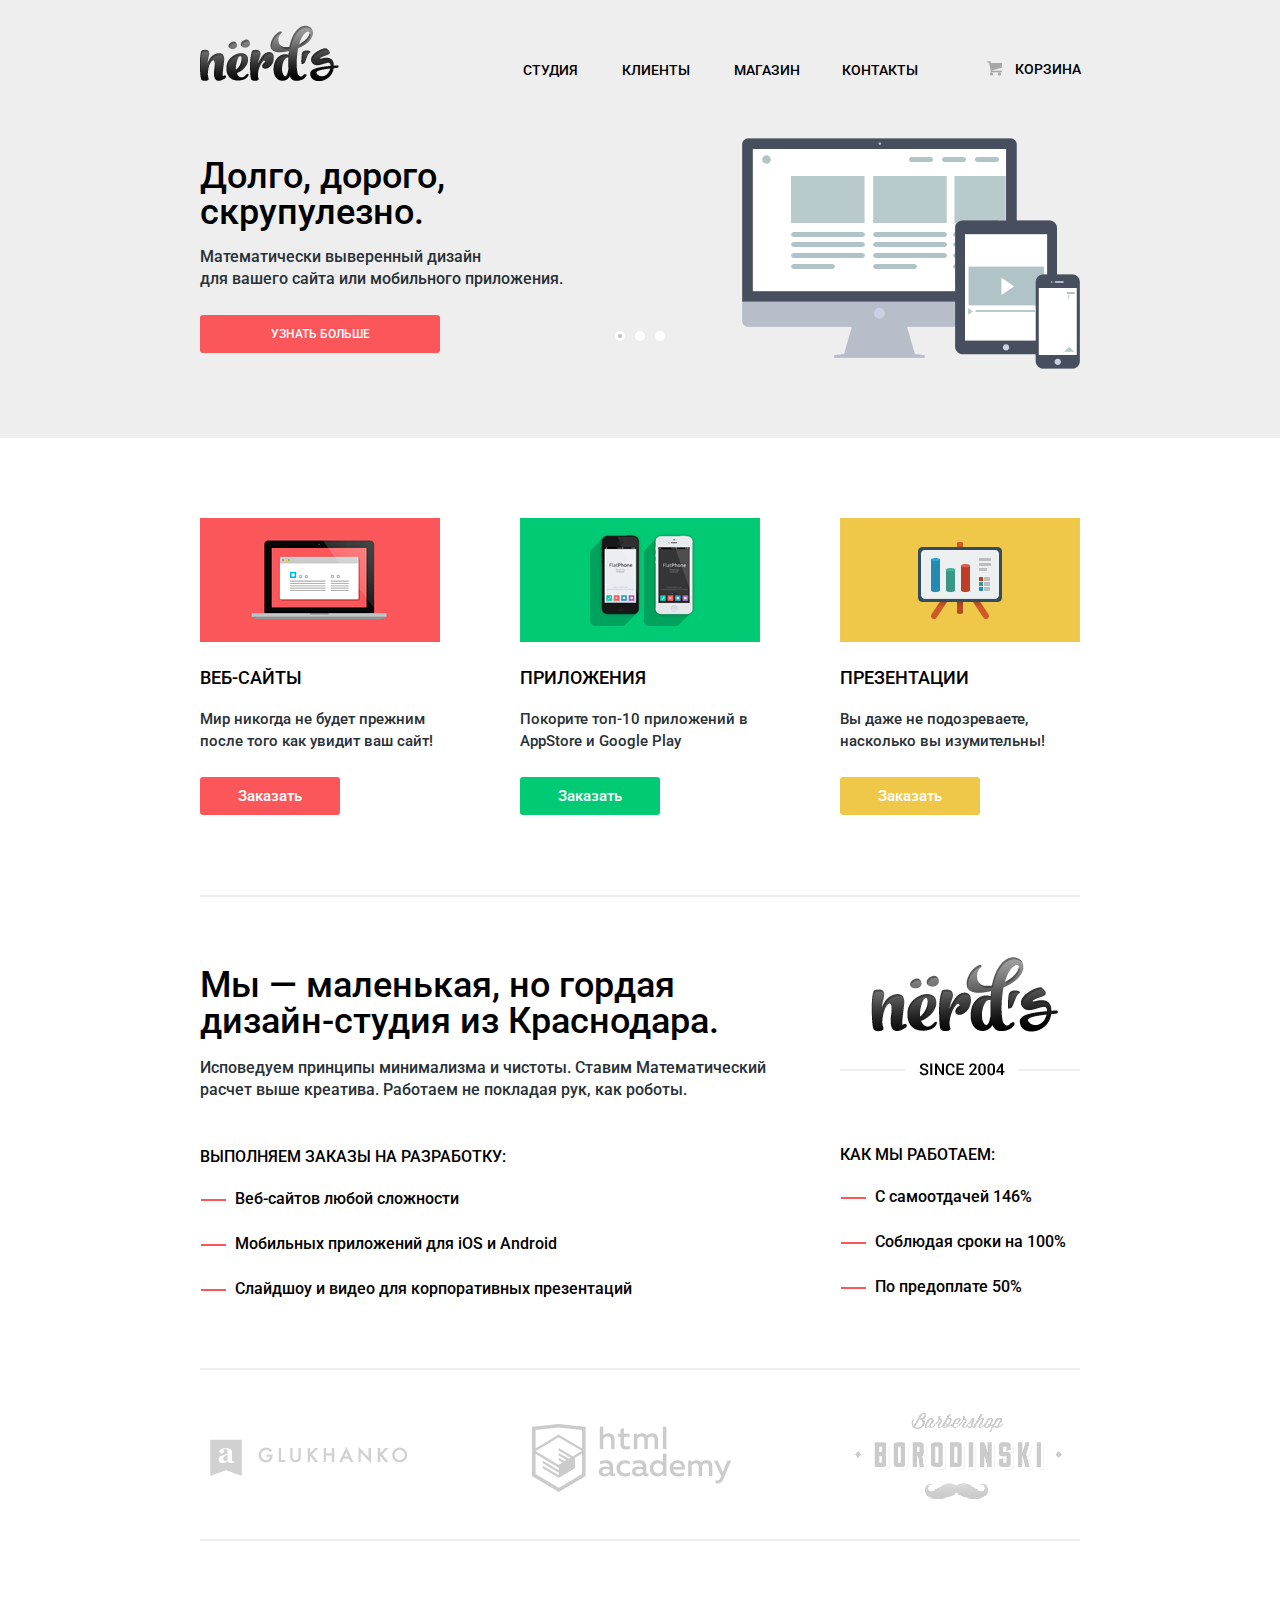
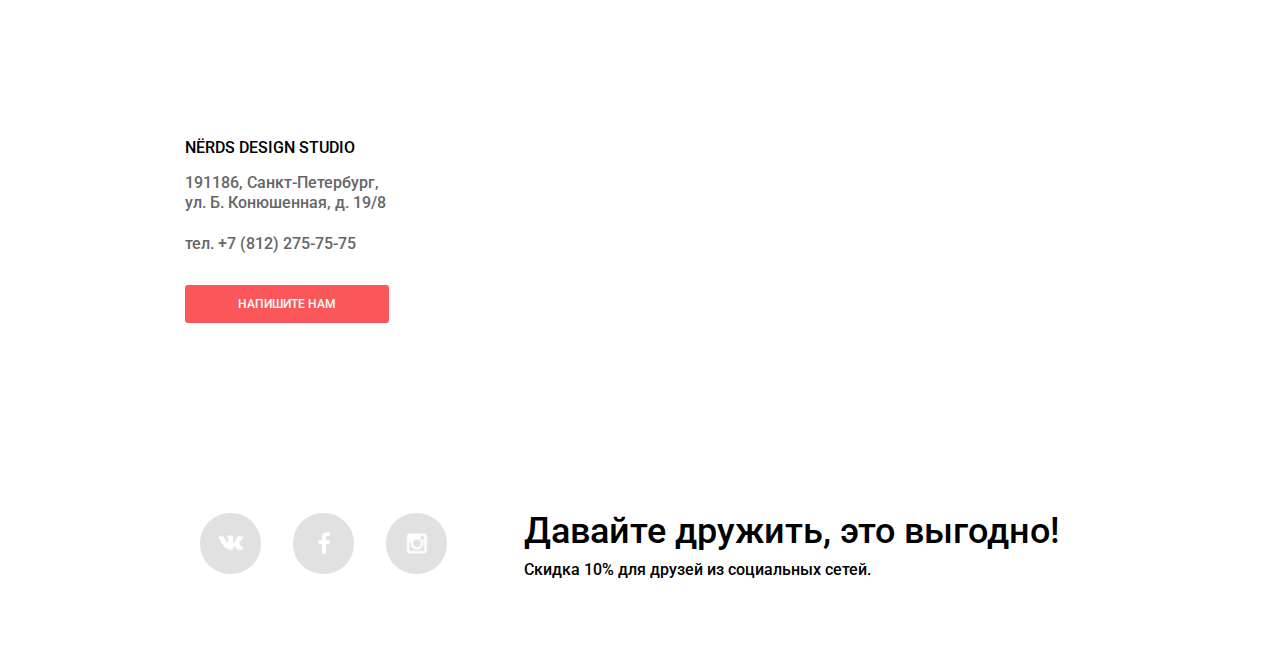
==== commit aa1b1ded: "Фиксы после замечаний случайного наставника" ====
--- a/index.html
+++ b/index.html
@@ -3,10 +3,10 @@
   <head>
     <meta charset="utf-8">
     <title>Нёрдс Главная страница</title>
-    <link href="https://fonts.googleapis.com/css?family=Roboto:400,500&subset=cyrillic" rel="stylesheet">
+    <link rel="stylesheet" href="https://fonts.googleapis.com/css?family=Roboto:400,500&subset=cyrillic">
     <link rel="stylesheet" href="https://fonts.googleapis.com/css?family=Roboto:500,900&subset=cyrillic">
     <link rel="stylesheet" href="css/normalize.css">
-    <link href="css/style.css" rel="stylesheet">
+    <link rel="stylesheet" href="css/style.css">
 
   </head>
   <body>
@@ -134,7 +134,7 @@
           <div class="map"> <!--Всплывающее окно внутри (проще позиционировать) -->
             <!-- <img class="big-map" src="img/map.jpg" alt="map" width="1199" height="416"> -->  <!-- Указатель, в живой карте не нужен -->
             <div class="big-map clearfix">
-              <iframe src="https://www.google.com/maps/embed?pb=!1m18!1m12!1m3!1d1998.5991043651609!2d30.320894615962608!3d59.93879418187622!2m3!1f0!2f0!3f0!3m2!1i1024!2i768!4f13.1!3m3!1m2!1s0x4696310fca5ba729%3A0xea9c53d4493c879f!2z0JHQvtC70YzRiNCw0Y8g0JrQvtC90Y7RiNC10L3QvdCw0Y8g0YPQuy4sIDE5LCDQodCw0L3QutGCLdCf0LXRgtC10YDQsdGD0YDQsywgMTkxMTg2!5e0!3m2!1sru!2sru!4v1473025534256" width="100%" height="416" frameborder="0" style="border:0" allowfullscreen></iframe>
+              <iframe src="https://www.google.com/maps/embed?pb=!1m18!1m12!1m3!1d1998.5991043651609!2d30.320894615962608!3d59.93879418187622!2m3!1f0!2f0!3f0!3m2!1i1024!2i768!4f13.1!3m3!1m2!1s0x4696310fca5ba729%3A0xea9c53d4493c879f!2z0JHQvtC70YzRiNCw0Y8g0JrQvtC90Y7RiNC10L3QvdCw0Y8g0YPQuy4sIDE5LCDQodCw0L3QutGCLdCf0LXRgtC10YDQsdGD0YDQsywgMTkxMTg2!5e0!3m2!1sru!2sru!4v1473025534256" height="416" style="border:0" allowfullscreen></iframe>
 
               <div class="our-address">
                 <span>NЁRDS DESIGN STUDIO</span>
@@ -165,7 +165,7 @@
                         <span>Текст письма:</span>
                       </label>
                       <textarea name="all-text" id="pup-text">в свободной форме</textarea>
-                    </div>                   
+                    </div>
 
                     <button class="btn-show" type="submit">Отправить</button>
 
--- a/css/style.css
+++ b/css/style.css
@@ -3,7 +3,7 @@
   line-height: 22px;
   color: black;
   font-weight: 500;
-  font-family: 'Roboto', sans-serif;
+  font-family: 'Roboto', 'Arial', sans-serif;
 }
 
 h1 {
@@ -11,7 +11,7 @@
   line-height: 36px;
   color: black;
   font-weight: 500;
-  font-family: 'Roboto', sans-serif;
+  font-family: 'Roboto', 'Arial', sans-serif;
 }
 
 h2 {
@@ -19,7 +19,7 @@
   line-height: 30px;
   color: black;
   font-weight: 500;
-  font-family: 'Roboto', sans-serif;
+  font-family: 'Roboto', 'Arial', sans-serif;
 }
 
 p {
@@ -90,6 +90,7 @@
 
 .header-menu li:last-child {
   padding-right: 0;
+  padding-left: 42px;
 }
 
 .header-menu a {
@@ -120,7 +121,7 @@
 .header-menu .active {
   position: relative;
   padding-bottom: 7px;
-  background-color: none;
+  background-color: transparent;
 }
 
 .header-menu .active::after {
@@ -336,6 +337,7 @@
   background-color: #fb565a;
 
   text-align: center;
+  border-radius: 3px;
 }
 
 .btn-buy:hover {
@@ -401,7 +403,7 @@
   line-height: 22px;
   color: black;
   font-weight: 500;
-  font-family: 'Roboto', sans-serif;
+  font-family: 'Roboto', 'Arial', sans-serif;
 }
 
 .we-do-card h2 {
@@ -409,7 +411,7 @@
   line-height: 30px;
   color: black;
   font-weight: 500;
-  font-family: 'Roboto', sans-serif;
+  font-family: 'Roboto', 'Arial', sans-serif;
   text-transform: uppercase;
 }
 
@@ -506,7 +508,7 @@
 }
 
 .image-partners:hover {
-  opacity: 1; lty
+  opacity: 1;
 }
 
 .image-partners:last-child {
@@ -521,8 +523,11 @@
 
 .big-map {
   position: relative;
-  max-width: inherit;
-
+
+}
+
+.big-map iframe {
+  width: 100%;
 }
 
 .map-logo {
@@ -562,7 +567,7 @@
 
 .our-address .telephone {
   color: #666;
-  font-family: 'Roboto', sans-serif;
+  font-family: 'Roboto', 'Arial', sans-serif;
   font-size: 16px;
   font-weight: 500;
   line-height: 20px;
@@ -573,7 +578,7 @@
 }
 
 .footer-catalog .our-address {
-  padding: 25px 23px 26px 20px;
+  padding: 22px 23px 26px 20px;
 }
 
 .footer-catalog address {
@@ -593,6 +598,7 @@
 
 
   text-align: center;
+  border-radius: 3px;
 }
 
 .btn-address:hover {
@@ -693,7 +699,6 @@
 
     margin-top: 65px;
   }
-}
 /*--End Footer--*/
 
 
@@ -955,6 +960,7 @@
     text-align: center;
     text-transform: uppercase;
     border: 0;
+    border-radius: 3px;
 
     font-size: 12px;
     font-weight: 700;
@@ -991,7 +997,7 @@
 
 .sorted a {
   color: black;
-  font-family: 'Roboto', sans-serif;
+font-family: 'Roboto', 'Arial', sans-serif;
   font-size: 12px;
   font-weight: 500;
   line-height: 18px;
@@ -1035,7 +1041,7 @@
   height: 10px;
   background-position: -10px -10px;
 
-  margin-left: 58px;
+  margin-left: 56px;
 }
 
 .sorted .d-up {
@@ -1113,9 +1119,9 @@
 }
 
 
-.aviator {
+/*.aviator {
   background-image: url("../img/card-1.jpg");
-}
+}*/
 
 .aviator-inside {
   opacity: 0;
@@ -1138,9 +1144,9 @@
 
 
 
-.showed {
+/*.showed {
   background-image: url("../img/card-2-2.jpg");
-}
+}*/
 
 .sunset-inside {
 
@@ -1158,10 +1164,10 @@
 }
 
 
-
+/*
 .forte {
   background-image: url("../img/card-3.jpg");
-}
+}*/
 
 .forte-inside {
   opacity: 0;
@@ -1185,9 +1191,9 @@
 
 
 
-.organic {
+/*.organic {
   background: url("../img/card-4.jpg")
-}
+}*/
 
 .organic-inside {
   opacity: 0;
@@ -1212,9 +1218,9 @@
 
 
 
-.avenue {
+/*.avenue {
   background: url("../img/card-5.jpg");
-}
+}*/
 
 .avenue-inside {
   opacity: 0;
@@ -1237,10 +1243,10 @@
 
 
 
-.dovetail {
+/*.dovetail {
   background: url("../img/card-6.jpg");
 
-}
+}*/
 
 .dovetail-inside {
   opacity: 0;
@@ -1359,14 +1365,14 @@
 .pagination li {
   display: inline-block;
   vertical-align: top;
-  font-size: 14px;
-  line-height: 1px;
+  font-size: 12px;
+  line-height: 18px;
   vertical-align: top;
 }
 
 .pagination a {
   display: block;
-  padding: 17px 18px;
+  padding: 10px 17px;
   color: black;
   background-color: #f1f1f1;
   text-decoration: none;
@@ -1377,7 +1383,12 @@
 .pagination .selected-pagi {
   color: black;
   background-color: white;
-  border: 1px solid grey;
+  border: 1px solid #f2f2f2;
+}
+
+.pagination .next-pagi {
+  text-transform: uppercase;
+  padding-left: 30px;
 }
 
 .pagination a:hover {
@@ -1480,6 +1491,21 @@
 
 
 /*POPUP*/
+
+@-webkit-keyframes bounce {
+  0%   {
+    transform: translateY(50px);
+  }
+  70%  {
+    transform: translateY(-30px);
+  }
+  90%  {
+    transform: translateY(10px);
+  }
+  100% {
+    transform: translateY(0);
+  }
+}
 
 @keyframes bounce {
   0%   {
@@ -1496,6 +1522,18 @@
   }
 }
 
+@-webkit-keyframes shake {
+  0%, 100% {
+    transform: translateX(0);
+  }
+  10%, 30%, 50%, 70%, 90% {
+    transform: translateX(-10px);
+  }
+  20%, 40%, 60%, 80% {
+    transform: translateX(10px);
+  }
+}
+
 @keyframes shake {
   0%, 100% {
     transform: translateX(0);
@@ -1511,14 +1549,14 @@
 .modal-content {
   display: none;
   position: absolute;
-  bottom: -20px;
+  bottom: 10px;
   left: 50%;
   margin-left: -325px;
   box-sizing: border-box;
 
 
   max-width: 704px;
-  padding: 55px 90px 50px 80px;
+  /*padding: 55px 90px 50px 80px;*/
 
   color: #000000;
 
@@ -1528,10 +1566,12 @@
 
 .modal-content-show {
   display: block;
+  -webkit-animation: bounce 0.5s;
   animation: bounce 0.5s;
 }
 
 .modal-error {
+  -webkit-animation: shake 0.3s;
   animation: shake 0.3s;
 }
 
@@ -1602,6 +1642,10 @@
   padding-left: 16px;
 }
 
+.login-form {
+  margin: 50px 90px 70px 80px;
+}
+
 .login-form label {
   font-size: 16px;
   font-weight: 500;
@@ -1617,18 +1661,18 @@
   display: inline-block;
   float: left;
   margin-right: 20px;
-  margin-bottom: 25px;
+  margin-bottom: 20px;
 }
 
 .email-popup {
   display: inline-block;
-  float: right;
+  /*float: right;*/
   margin-bottom: 25px;
 }
 
 .text-popup {
-  margin-top: 25px;
-  margin-bottom: 50px;
+  /*margin-top: 25px;*/
+  margin-bottom: 40px;
 }
 
 .modal-content .btn-show {
